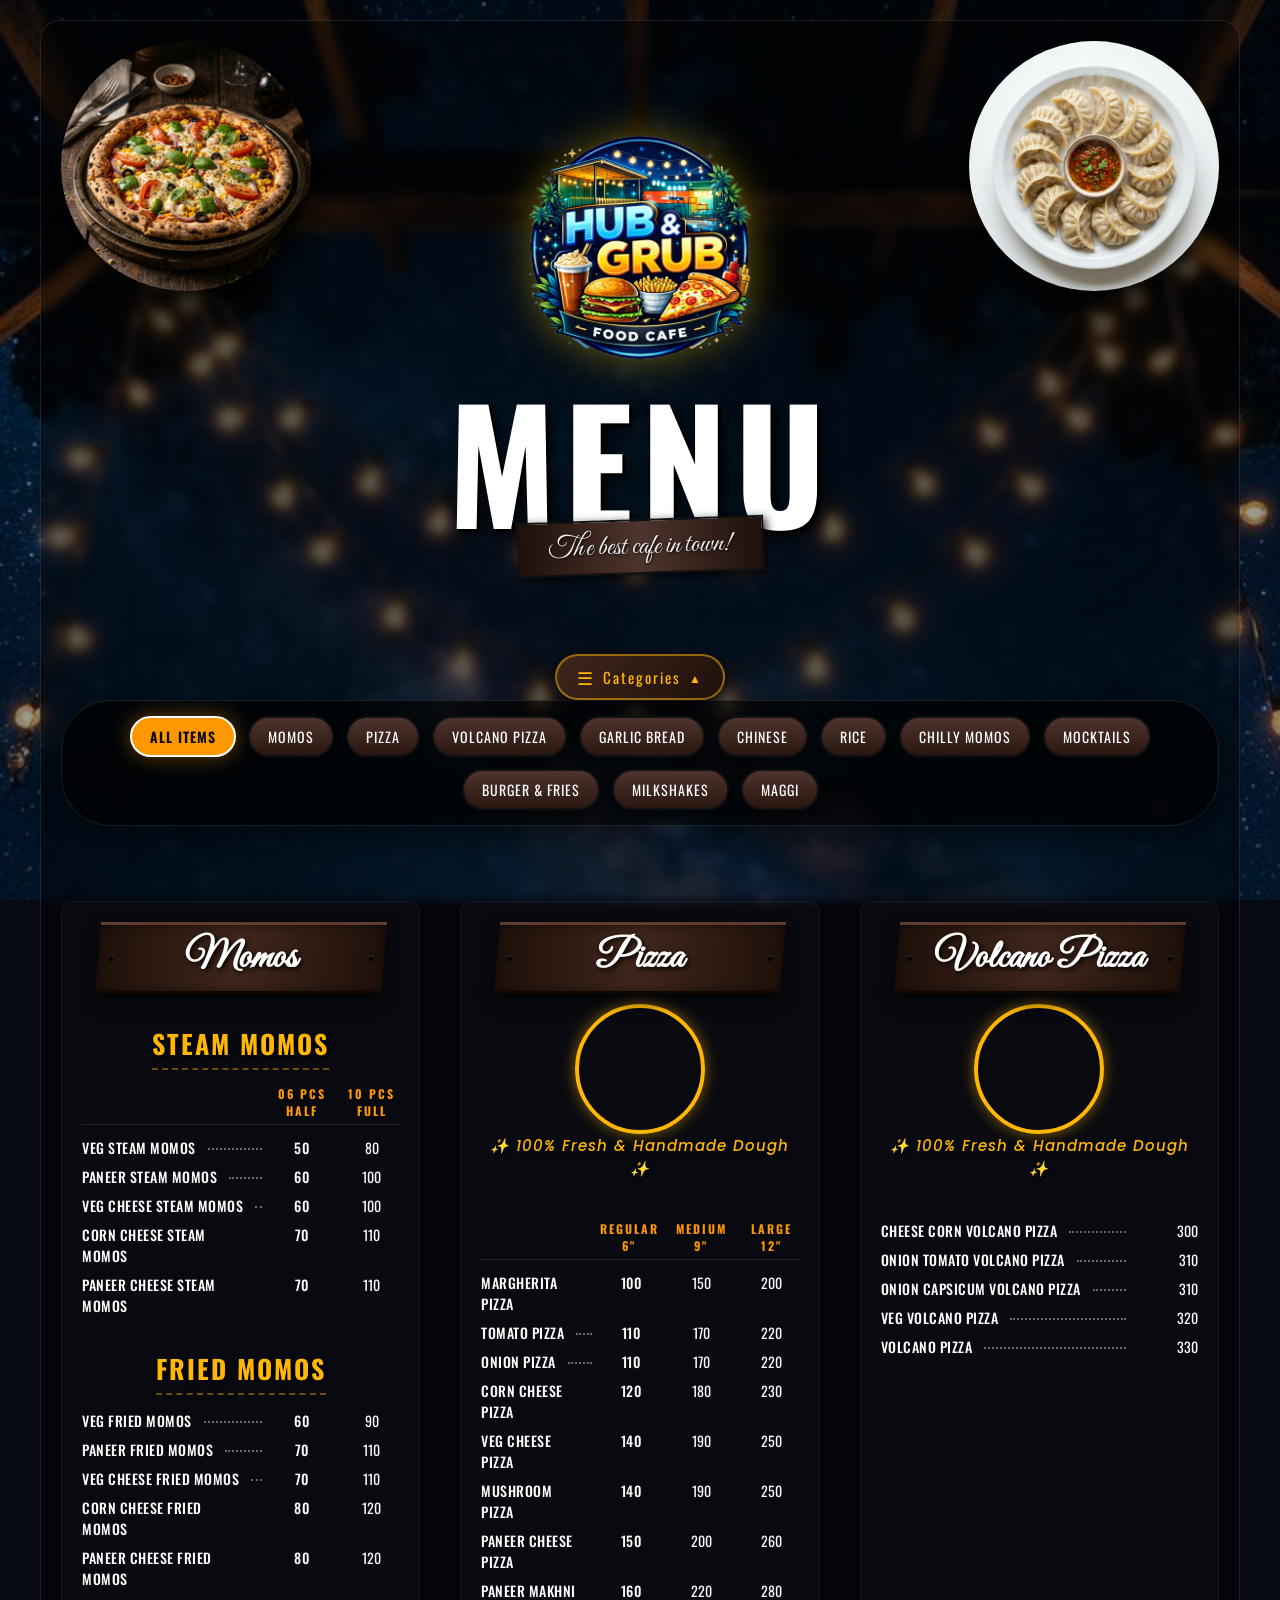
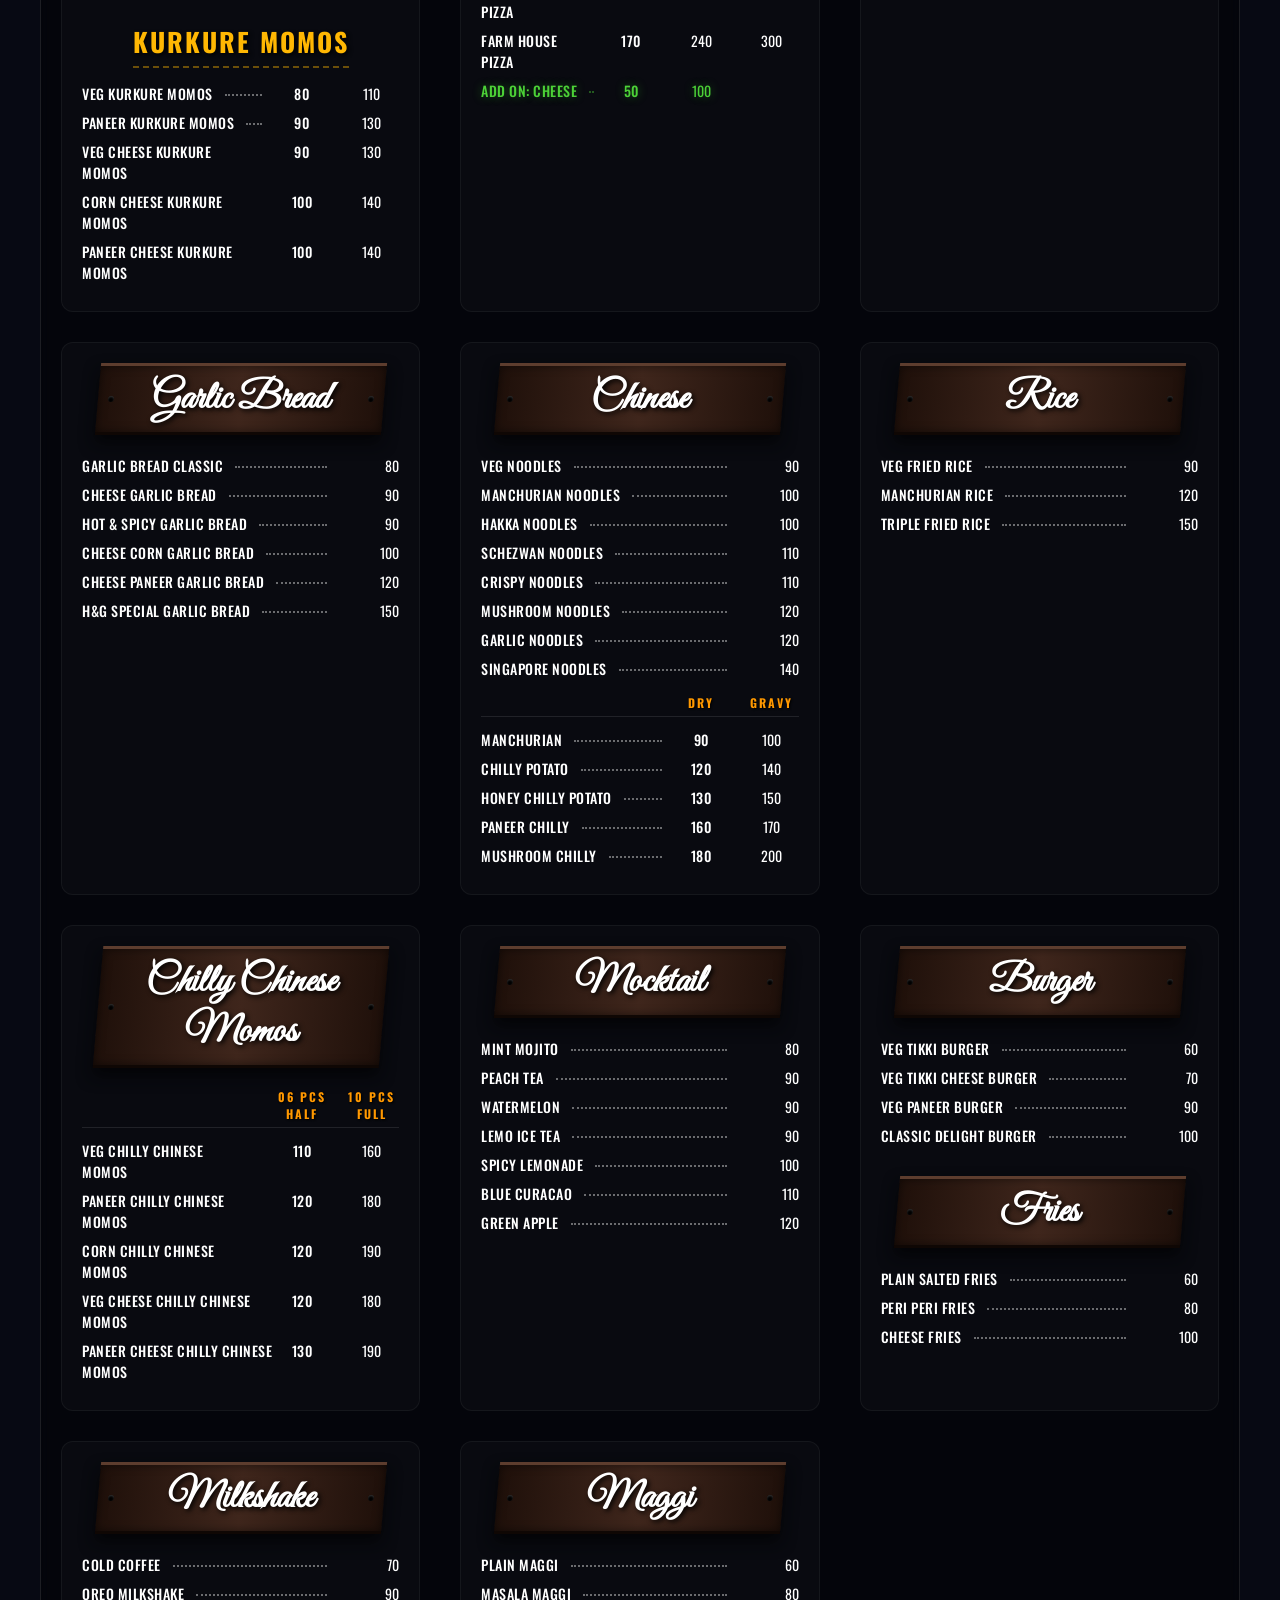
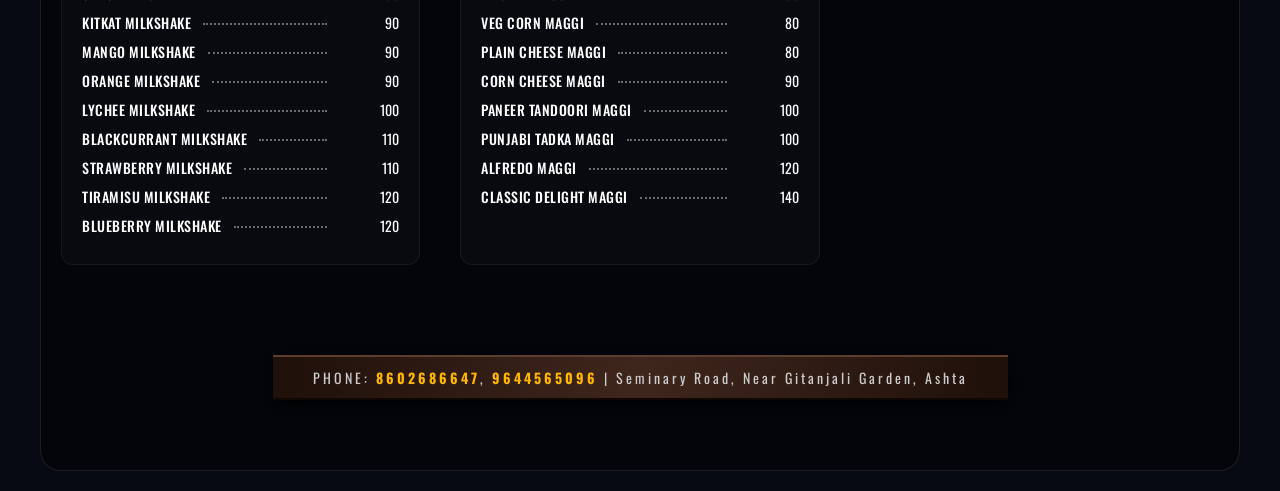
==== index.html @ adc51cad "refactor: simplify menu layout by removing portion legends and updating item descriptions and price " ====
<!DOCTYPE html>
<html lang="en">
<head>
  <meta charset="UTF-8">
  <meta name="viewport" content="width=device-width, initial-scale=1">
  <title>Hub & Grub Menu</title>
  
  <link href="https://fonts.googleapis.com/css2?family=Oswald:wght@500;700&family=Great+Vibes&family=Poppins:wght@300;400;500;600&display=swap" rel="stylesheet">
  <link rel="stylesheet" href="style.css">
</head>
<body>

  <!-- Background overlay to darken the starry background if needed -->
  <div class="lights-overlay"></div>

  <div class="menu-container">
    <!-- Floating plates matching the reference design -->
    <img src="assets/farmhouse_pizza.png" class="floating-plate plate-left" alt="Farm House Pizza">
    <img src="assets/momos.png" class="floating-plate plate-right" alt="Momos Plate">
    
    <header class="menu-header">
      <div class="header-center">
        <img src="assets/logo_transparent.png" alt="Hub & Grub Logo" class="main-logo">
        <div class="cafe-name-wood" style="display: none;">HUB & GRUB</div>
        <h1 style="margin-top: 10px;">MENU</h1>
        <div class="tagline-wood">The best cafe in town!</div>
      </div>
    </header>

    <!-- Category Navigation Bar -->
    <div class="nav-wrapper" id="navWrapper">
      <button class="nav-toggle-pill" id="navToggle" aria-label="Toggle Menu Navigation">
        <span class="pill-icon">☰</span>
        <span class="pill-text">Categories</span>
        <span class="pill-arrow" id="pillArrow">▲</span>
      </button>
      <nav class="category-nav" id="categoryNav">
        <button class="nav-btn active" data-category="all">All Items</button>
        <button class="nav-btn" data-category="momos">Momos</button>
        <button class="nav-btn" data-category="pizza">Pizza</button>
        <button class="nav-btn" data-category="volcano">Volcano Pizza</button>
        <button class="nav-btn" data-category="garlic">Garlic Bread</button>
        <button class="nav-btn" data-category="chinese">Chinese</button>
        <button class="nav-btn" data-category="rice">Rice</button>
        <button class="nav-btn" data-category="chilly-momos">Chilly Momos</button>
        <button class="nav-btn" data-category="mocktail">Mocktails</button>
        <button class="nav-btn" data-category="burger">Burger &amp; Fries</button>
        <button class="nav-btn" data-category="milkshake">Milkshakes</button>
        <button class="nav-btn" data-category="maggi">Maggi</button>
      </nav>
    </div>

    <!-- MENU GRID -->
    <div class="categories-grid">
      <!-- Momos Category -->
      <section class="menu-column" data-category="momos">
        <h2 class="wood-title"><span class="cursive">Momos</span></h2>
        



        <h3 class="momo-sub-title">Steam Momos</h3>
        <div class="menu-items">
          <div class="item-header price-legend"><span></span><div class="price-cols"><span>06 PCS<br>Half</span><span>10 PCS<br>Full</span></div></div>
          <div class="item"><div class="item-header"><span>Veg Steam Momos</span><div class="price price-cols"><span>50</span><span>80</span></div></div></div>
          <div class="item"><div class="item-header"><span>Paneer Steam Momos</span><div class="price price-cols"><span>60</span><span>100</span></div></div></div>
          <div class="item"><div class="item-header"><span>Veg Cheese Steam Momos</span><div class="price price-cols"><span>60</span><span>100</span></div></div></div>
          <div class="item"><div class="item-header"><span>Corn Cheese Steam Momos</span><div class="price price-cols"><span>70</span><span>110</span></div></div></div>
          <div class="item"><div class="item-header"><span>Paneer Cheese Steam Momos</span><div class="price price-cols"><span>70</span><span>110</span></div></div></div>
        </div>

        <h3 class="momo-sub-title" style="margin-top: 25px;">Fried Momos</h3>
        <div class="menu-items">
          <div class="item"><div class="item-header"><span>Veg Fried Momos</span><div class="price price-cols"><span>60</span><span>90</span></div></div></div>
          <div class="item"><div class="item-header"><span>Paneer Fried Momos</span><div class="price price-cols"><span>70</span><span>110</span></div></div></div>
          <div class="item"><div class="item-header"><span>Veg Cheese Fried Momos</span><div class="price price-cols"><span>70</span><span>110</span></div></div></div>
          <div class="item"><div class="item-header"><span>Corn Cheese Fried Momos</span><div class="price price-cols"><span>80</span><span>120</span></div></div></div>
          <div class="item"><div class="item-header"><span>Paneer Cheese Fried Momos</span><div class="price price-cols"><span>80</span><span>120</span></div></div></div>
        </div>

        <h3 class="momo-sub-title" style="margin-top: 25px;">Kurkure Momos</h3>
        <div class="menu-items">
          <div class="item"><div class="item-header"><span>Veg Kurkure Momos</span><div class="price price-cols"><span>80</span><span>110</span></div></div></div>
          <div class="item"><div class="item-header"><span>Paneer Kurkure Momos</span><div class="price price-cols"><span>90</span><span>130</span></div></div></div>
          <div class="item"><div class="item-header"><span>Veg Cheese Kurkure Momos</span><div class="price price-cols"><span>90</span><span>130</span></div></div></div>
          <div class="item"><div class="item-header"><span>Corn Cheese Kurkure Momos</span><div class="price price-cols"><span>100</span><span>140</span></div></div></div>
          <div class="item"><div class="item-header"><span>Paneer Cheese Kurkure Momos</span><div class="price price-cols"><span>100</span><span>140</span></div></div></div>
        </div>
      </section>

      <!-- Pizza Category -->
      <section class="menu-column" data-category="pizza">
        <h2 class="wood-title"><span class="cursive">Pizza</span></h2>
        <div class="specialty-section">
          <video src="assets/Fresh_Dough_Animation_Video_Ready.mp4" class="dough-video" autoplay loop muted playsinline></video>
          <div class="specialty-badge">✨ 100% Fresh & Handmade Dough ✨</div>
        </div>
        <div class="menu-items">
          <div class="item-header price-legend"><span></span><div class="price-cols"><span>Regular<br>6"</span><span>Medium<br>9"</span><span>Large<br>12"</span></div></div>
          <div class="item"><div class="item-header"><span>Margherita Pizza</span><div class="price price-cols"><span>100</span><span>150</span><span>200</span></div></div></div>
          <div class="item"><div class="item-header"><span>Tomato Pizza</span><div class="price price-cols"><span>110</span><span>170</span><span>220</span></div></div></div>
          <div class="item"><div class="item-header"><span>Onion Pizza</span><div class="price price-cols"><span>110</span><span>170</span><span>220</span></div></div></div>
          <div class="item"><div class="item-header"><span>Corn Cheese Pizza</span><div class="price price-cols"><span>120</span><span>180</span><span>230</span></div></div></div>
          <div class="item"><div class="item-header"><span>Veg Cheese Pizza</span><div class="price price-cols"><span>140</span><span>190</span><span>250</span></div></div></div>
          <div class="item"><div class="item-header"><span>Mushroom Pizza</span><div class="price price-cols"><span>140</span><span>190</span><span>250</span></div></div></div>
          <div class="item"><div class="item-header"><span>Paneer Cheese Pizza</span><div class="price price-cols"><span>150</span><span>200</span><span>260</span></div></div></div>
          <div class="item"><div class="item-header"><span>Paneer Makhni Pizza</span><div class="price price-cols"><span>160</span><span>220</span><span>280</span></div></div></div>
          <div class="item"><div class="item-header"><span>Farm House Pizza</span><div class="price price-cols"><span>170</span><span>240</span><span>300</span></div></div></div>
          <div class="item green-highlight"><div class="item-header"><span>ADD ON: CHEESE</span><div class="price price-cols"><span>50</span><span>100</span><span></span></div></div></div>
        </div>
      </section>

      <!-- Volcano Pizza -->
      <section class="menu-column" data-category="volcano">
        <h2 class="wood-title"><span class="cursive">Volcano Pizza</span></h2>
        <div class="specialty-section">
          <video src="assets/Fresh_Dough_Animation_Video_Ready.mp4" class="dough-video" autoplay loop muted playsinline></video>
          <div class="specialty-badge">✨ 100% Fresh & Handmade Dough ✨</div>
        </div>
        <div class="menu-items">
          <div class="item"><div class="item-header"><span>Cheese Corn Volcano Pizza</span><span class="price">300</span></div></div>
          <div class="item"><div class="item-header"><span>Onion Tomato Volcano Pizza</span><span class="price">310</span></div></div>
          <div class="item"><div class="item-header"><span>Onion Capsicum Volcano Pizza</span><span class="price">310</span></div></div>
          <div class="item"><div class="item-header"><span>Veg Volcano Pizza</span><span class="price">320</span></div></div>
          <div class="item"><div class="item-header"><span>Volcano Pizza</span><span class="price">330</span></div></div>
        </div>
      </section>

      <!-- Garlic Bread -->
      <section class="menu-column" data-category="garlic">
        <h2 class="wood-title"><span class="cursive">Garlic Bread</span></h2>
        <div class="menu-items">
          <div class="item"><div class="item-header"><span>Garlic Bread classic</span><span class="price">80</span></div></div>
          <div class="item"><div class="item-header"><span>Cheese Garlic Bread</span><span class="price">90</span></div></div>
          <div class="item"><div class="item-header"><span>Hot & Spicy Garlic Bread</span><span class="price">90</span></div></div>
          <div class="item"><div class="item-header"><span>Cheese Corn Garlic Bread</span><span class="price">100</span></div></div>
          <div class="item"><div class="item-header"><span>Cheese Paneer Garlic Bread</span><span class="price">120</span></div></div>
          <div class="item"><div class="item-header"><span>H&G Special Garlic Bread</span><span class="price">150</span></div></div>
        </div>
      </section>

      <!-- Chinese Category -->
      <section class="menu-column" data-category="chinese">
        <h2 class="wood-title"><span class="cursive">Chinese</span></h2>
        <div class="menu-items">
          <div class="item"><div class="item-header"><span>Veg Noodles</span><span class="price">90</span></div></div>
          <div class="item"><div class="item-header"><span>Manchurian Noodles</span><span class="price">100</span></div></div>
          <div class="item"><div class="item-header"><span>Hakka Noodles</span><span class="price">100</span></div></div>
          <div class="item"><div class="item-header"><span>Schezwan Noodles</span><span class="price">110</span></div></div>
          <div class="item"><div class="item-header"><span>Crispy Noodles</span><span class="price">110</span></div></div>
          <div class="item"><div class="item-header"><span>Mushroom Noodles</span><span class="price">120</span></div></div>
          <div class="item"><div class="item-header"><span>Garlic Noodles</span><span class="price">120</span></div></div>
          <div class="item"><div class="item-header"><span>Singapore Noodles</span><span class="price">140</span></div></div>
          
          <div class="item-header price-legend" style="margin-top: 15px;"><span></span><div class="price-cols"><span>Dry</span><span>Gravy</span></div></div>
          <div class="item"><div class="item-header"><span>Manchurian</span><div class="price price-cols"><span>90</span><span>100</span></div></div></div>
          <div class="item"><div class="item-header"><span>Chilly Potato</span><div class="price price-cols"><span>120</span><span>140</span></div></div></div>
          <div class="item"><div class="item-header"><span>Honey Chilly Potato</span><div class="price price-cols"><span>130</span><span>150</span></div></div></div>
          <div class="item"><div class="item-header"><span>Paneer Chilly</span><div class="price price-cols"><span>160</span><span>170</span></div></div></div>
          <div class="item"><div class="item-header"><span>Mushroom Chilly</span><div class="price price-cols"><span>180</span><span>200</span></div></div></div>
        </div>
      </section>

      <!-- Rice Category -->
      <section class="menu-column" data-category="rice">
        <h2 class="wood-title"><span class="cursive">Rice</span></h2>
        <div class="menu-items">
          <div class="item"><div class="item-header"><span>Veg Fried Rice</span><span class="price">90</span></div></div>
          <div class="item"><div class="item-header"><span>Manchurian Rice</span><div class="price">120</div></div></div>
          <div class="item"><div class="item-header"><span>Triple Fried Rice</span><div class="price">150</div></div></div>
        </div>
      </section>

      <!-- Chilly Momos Section -->
      <section class="menu-column" data-category="chilly-momos">
        <h2 class="wood-title"><span class="cursive">Chilly Chinese Momos</span></h2>
        



        <div class="menu-items">
          <div class="item-header price-legend"><span></span><div class="price-cols"><span>06 PCS<br>Half</span><span>10 PCS<br>Full</span></div></div>
          <div class="item"><div class="item-header"><span>Veg Chilly Chinese Momos</span><div class="price price-cols"><span>110</span><span>160</span></div></div></div>
          <div class="item"><div class="item-header"><span>Paneer Chilly Chinese Momos</span><div class="price price-cols"><span>120</span><span>180</span></div></div></div>
          <div class="item"><div class="item-header"><span>Corn Chilly Chinese Momos</span><div class="price price-cols"><span>120</span><span>190</span></div></div></div>
          <div class="item"><div class="item-header"><span>Veg Cheese Chilly Chinese Momos</span><div class="price price-cols"><span>120</span><span>180</span></div></div></div>
          <div class="item"><div class="item-header"><span>Paneer Cheese Chilly Chinese Momos</span><div class="price price-cols"><span>130</span><span>190</span></div></div></div>
        </div>
      </section>

      <!-- Mocktail Category -->
      <section class="menu-column" data-category="mocktail">
        <h2 class="wood-title"><span class="cursive">Mocktail</span></h2>
        <div class="menu-items">
          <div class="item"><div class="item-header"><span>Mint Mojito</span><span class="price">80</span></div></div>
          <div class="item"><div class="item-header"><span>Peach Tea</span><span class="price">90</span></div></div>
          <div class="item"><div class="item-header"><span>Watermelon</span><span class="price">90</span></div></div>
          <div class="item"><div class="item-header"><span>Lemo Ice Tea</span><span class="price">90</span></div></div>
          <div class="item"><div class="item-header"><span>Spicy Lemonade</span><span class="price">100</span></div></div>
          <div class="item"><div class="item-header"><span>Blue Curacao</span><span class="price">110</span></div></div>
          <div class="item"><div class="item-header"><span>Green Apple</span><span class="price">120</span></div></div>
        </div>
      </section>

      <!-- Burger & Fries Category -->
      <section class="menu-column" data-category="burger">
        <h2 class="wood-title"><span class="cursive">Burger</span></h2>
        <div class="menu-items">
          <div class="item"><div class="item-header"><span>Veg Tikki Burger</span><span class="price">60</span></div></div>
          <div class="item"><div class="item-header"><span>Veg Tikki Cheese Burger</span><span class="price">70</span></div></div>
          <div class="item"><div class="item-header"><span>Veg Paneer Burger</span><span class="price">90</span></div></div>
          <div class="item"><div class="item-header"><span>Classic Delight Burger</span><span class="price">100</span></div></div>
        </div>

        <h2 class="wood-title" style="margin-top: 30px;"><span class="cursive">Fries</span></h2>
        <div class="menu-items">
          <div class="item"><div class="item-header"><span>Plain Salted Fries</span><span class="price">60</span></div></div>
          <div class="item"><div class="item-header"><span>Peri Peri Fries</span><span class="price">80</span></div></div>
          <div class="item"><div class="item-header"><span>Cheese Fries</span><span class="price">100</span></div></div>
        </div>
      </section>

      <!-- Milkshake Category -->
      <section class="menu-column" data-category="milkshake">
        <h2 class="wood-title"><span class="cursive">Milkshake</span></h2>
        <div class="menu-items">
          <div class="item"><div class="item-header"><span>Cold Coffee</span><span class="price">70</span></div></div>
          <div class="item"><div class="item-header"><span>Oreo Milkshake</span><span class="price">90</span></div></div>
          <div class="item"><div class="item-header"><span>Kitkat Milkshake</span><span class="price">90</span></div></div>
          <div class="item"><div class="item-header"><span>Mango Milkshake</span><span class="price">90</span></div></div>
          <div class="item"><div class="item-header"><span>Orange Milkshake</span><span class="price">90</span></div></div>
          <div class="item"><div class="item-header"><span>Lychee Milkshake</span><span class="price">100</span></div></div>
          <div class="item"><div class="item-header"><span>BlackCurrant Milkshake</span><span class="price">110</span></div></div>
          <div class="item"><div class="item-header"><span>Strawberry Milkshake</span><span class="price">110</span></div></div>
          <div class="item"><div class="item-header"><span>Tiramisu Milkshake</span><span class="price">120</span></div></div>
          <div class="item"><div class="item-header"><span>BlueBerry Milkshake</span><span class="price">120</span></div></div>
        </div>
      </section>

      <!-- Maggi Category -->
      <section class="menu-column" data-category="maggi">
        <h2 class="wood-title"><span class="cursive">Maggi</span></h2>
        <div class="menu-items">
          <div class="item"><div class="item-header"><span>Plain Maggi</span><span class="price">60</span></div></div>
          <div class="item"><div class="item-header"><span>Masala Maggi</span><span class="price">80</span></div></div>
          <div class="item"><div class="item-header"><span>Veg Corn Maggi</span><span class="price">80</span></div></div>
          <div class="item"><div class="item-header"><span>Plain Cheese Maggi</span><span class="price">80</span></div></div>
          <div class="item"><div class="item-header"><span>Corn Cheese Maggi</span><span class="price">90</span></div></div>
          <div class="item"><div class="item-header"><span>Paneer Tandoori Maggi</span><span class="price">100</span></div></div>
          <div class="item"><div class="item-header"><span>Punjabi Tadka Maggi</span><span class="price">100</span></div></div>
          <div class="item"><div class="item-header"><span>Alfredo Maggi</span><span class="price">120</span></div></div>
          <div class="item"><div class="item-header"><span>Classic Delight Maggi</span><span class="price">140</span></div></div>
        </div>
      </section>
    </div>

    <footer>
      <div class="footer-wood">
        PHONE: <a href="tel:8602686647" class="phone-link">8602686647</a>, <a href="tel:9644565096" class="phone-link">9644565096</a> | Seminary Road, Near Gitanjali Garden, Ashta
      </div>
    </footer>

  </div>

  <script src="script.js"></script>
</body>
</html>
---- style.css ----
:root {
  --text-main: #e0e0e0;
  --text-sub: #b0b0b0;
  --text-highlight: #ffffff;
  --wood-light: #4e342e;
  --wood-dark: #2a1610;
  --bg-dark: #070913;
}

* {
  box-sizing: border-box;
}

body {
  margin: 0;
  padding: 0;
  background-color: var(--bg-dark);
  background-image: url('assets/bg.png');
  background-attachment: fixed;
  background-size: cover;
  background-position: center top;
  font-family: 'Poppins', sans-serif;
  color: var(--text-main);
  overflow-x: hidden;
  -webkit-print-color-adjust: exact;
  print-color-adjust: exact;
}

@page {
  size: A3 landscape;
  margin: 0;
}

@media print {
  body {
    background-image: url('assets/bg.png') !important;
    background-size: cover !important;
    background-position: center top !important;
    background-repeat: no-repeat !important;
  }
}


/* Lights overlay to darken the background if it's too bright */
.lights-overlay {
  position: fixed;
  top: 0; left: 0; width: 100%; height: 100%;
  background: rgba(4, 9, 20, 0.4);
  z-index: -1;
  pointer-events: none;
}

.menu-container {
  width: 95%;
  max-width: 1200px;
  min-height: 100vh;
  height: auto;
  margin: 20px auto;
  padding: 40px 20px;
  position: relative;
  display: flex;
  flex-direction: column;
  background: rgba(0, 0, 0, 0.4);
  backdrop-filter: blur(5px);
  border-radius: 20px;
  border: 1px solid rgba(255, 255, 255, 0.1);
}


/* Floating Plates */
.floating-plate {
  position: absolute;
  top: 20px;
  width: 250px;
  height: 250px;
  object-fit: cover;
  border-radius: 50%;
  box-shadow: 0 20px 40px rgba(0,0,0,0.8), inset 0 0 10px rgba(0,0,0,0.5);
  z-index: 10;
  background: #000; 
}
.plate-left {
  left: 20px;
}
.plate-right {
  right: 20px;
}


/* Header styling */
.menu-header {
  display: flex;
  justify-content: center;
  align-items: center;
  gap: 60px;
  margin-top: 60px;
  margin-bottom: 80px;
  text-align: center;
}

.header-circle {
  width: 140px;
  height: 140px;
  border-radius: 50%;
  background: repeating-linear-gradient(
    45deg,
    #1f100a,
    #1f100a 8px,
    #362016 8px,
    #362016 16px
  );
  display: flex;
  flex-direction: column;
  justify-content: center;
  align-items: center;
  box-shadow: inset 0 0 20px #000, 0 8px 20px rgba(0,0,0,0.6);
  border: 4px solid #4a2e21;
  position: relative;
}

.header-circle span {
  font-family: 'Oswald', sans-serif;
  font-weight: 500;
  font-size: 18px;
  line-height: 1.2;
  letter-spacing: 2px;
  color: #fff;
  text-shadow: 1px 1px 3px #000;
}

.header-circle small {
  font-size: 11px;
  color: #ccc;
  margin-top: 6px;
  letter-spacing: 1px;
}

/* Little leaf decorations around circles */
.header-circle .leaf-left, .header-circle .leaf-right {
  position: absolute;
  width: 30px; height: 30px;
  background-image: radial-gradient(circle at 0 100%, transparent 60%, rgba(0,0,0,0.5) 61%, #1f1412 100%);
  border-radius: 50% 0 50% 0;
  top: 50%;
}
.header-circle .leaf-left { left: -40px; transform: translateY(-50%) rotate(45deg); }
.header-circle .leaf-right { right: -40px; transform: translateY(-50%) scaleX(-1) rotate(45deg); }

.header-center {
  display: flex;
  flex-direction: column;
  align-items: center;
  position: relative;
  z-index: 2;
}

.cafe-name-wood {
  font-family: 'Poppins', sans-serif;
  font-size: 18px;
  letter-spacing: 4px;
  font-weight: 600;
  background: linear-gradient(to right, #1f100a, #4e342e, #1f100a);
  padding: 8px 30px;
  border: 2px solid #111;
  box-shadow: 3px 3px 10px rgba(0,0,0,0.8);
  margin-bottom: 5px;
  color: #eee;
  text-shadow: 1px 1px 2px #000;
  transform: rotate(-1deg);
}

.main-logo {
  display: block;
  margin: 0 auto 10px;
  width: min(80vw, 300px);
  max-height: 250px;
  object-fit: contain;
  filter: drop-shadow(0 0 20px rgba(255, 204, 0, 0.4));
}

.header-center h1 {
  font-family: 'Oswald', sans-serif;
  font-weight: 700;
  font-size: min(12vw, 160px);
  margin: 0;
  line-height: 0.9;
  letter-spacing: 8px;
  color: #fff;
  text-shadow: 3px 3px 0px #000, 6px 6px 15px rgba(0,0,0,0.8);
}


.tagline-wood {
  font-family: 'Great Vibes', cursive;
  font-size: 28px;
  color: #eee;
  background: linear-gradient(to right, #1f100a, #4e342e, #1f100a);
  padding: 8px 30px;
  transform: rotate(-2deg);
  box-shadow: 3px 3px 10px rgba(0,0,0,0.8);
  border: 2px solid #111;
  text-shadow: 1px 1px 3px #000;
  margin-top: -10px;
}

/* ============================
   Collapsible Sticky Nav
   ============================ */
.nav-wrapper {
  position: sticky;
  top: 10px;
  z-index: 100;
  margin-bottom: 25px;
  display: flex;
  flex-direction: column;
  align-items: center;
  gap: 0;
  transition: all 0.3s ease;
}

.nav-wrapper.nav-hidden {
  top: -200px;
  opacity: 0;
  pointer-events: none;
}

.nav-toggle-pill {
  display: flex;
  align-items: center;
  gap: 8px;
  background: linear-gradient(135deg, #3f261c, #1f100a);
  color: #ffb703;
  border: 2px solid rgba(255, 183, 3, 0.5);
  border-radius: 30px;
  padding: 8px 20px;
  font-family: 'Oswald', sans-serif;
  font-size: 15px;
  letter-spacing: 2px;
  cursor: pointer;
  box-shadow: 0 4px 15px rgba(0,0,0,0.6);
  transition: all 0.3s ease;
  z-index: 101;
  width: auto;
}

.nav-toggle-pill:hover {
  background: linear-gradient(135deg, #5a3826, #2f1a0f);
  box-shadow: 0 4px 20px rgba(255, 183, 3, 0.3);
}

.pill-icon { font-size: 18px; }
.pill-arrow { font-size: 12px; transition: transform 0.3s ease; }
.nav-collapsed .pill-arrow { transform: rotate(180deg); }

.category-nav {
  display: flex;
  flex-wrap: wrap;
  justify-content: center;
  gap: 8px;
  padding: 15px 10px;
  background: rgba(10, 6, 3, 0.85);
  backdrop-filter: blur(12px);
  border: 1px solid rgba(255, 183, 3, 0.2);
  border-radius: 0 0 18px 18px;
  width: 100%;
  max-height: 300px;
  overflow: hidden;
  transition: max-height 0.4s ease, padding 0.3s ease, opacity 0.3s ease;
  opacity: 1;
}

.category-nav.collapsed {
  max-height: 0;
  padding-top: 0;
  padding-bottom: 0;
  opacity: 0;
  pointer-events: none;
}

.nav-btn {
  background: rgba(255,255,255,0.05);
  color: #ccc;
  border: 1px solid rgba(255,255,255,0.1);
  border-radius: 20px;
  padding: 6px 16px;
  font-family: 'Poppins', sans-serif;
  font-size: 13px;
  cursor: pointer;
  transition: all 0.25s ease;
  white-space: nowrap;
}

.nav-btn:hover {
  background: rgba(255, 183, 3, 0.15);
  color: #ffb703;
  border-color: rgba(255, 183, 3, 0.4);
}

.nav-btn.active {
  background: linear-gradient(135deg, #5a3826, #3f261c);
  color: #ffb703;
  border-color: #ffb703;
  box-shadow: 0 0 10px rgba(255, 183, 3, 0.3);
  font-weight: 600;
}

/* Grids */
.categories-grid {
  display: grid;
  grid-template-columns: repeat(auto-fit, minmax(300px, 1fr));
  gap: 20px;
  margin-bottom: 30px;
  flex: 1;
}
@media (min-width: 1200px) {
  .categories-grid {
    grid-template-columns: repeat(3, 1fr);
    gap: 30px 40px;
  }
}


.menu-column {
  text-align: center;
  background: rgba(255, 255, 255, 0.02);
  padding: 20px;
  border-radius: 12px;
  border: 1px solid rgba(255, 255, 255, 0.05);
  transition: background 0.3s ease;
}

.menu-column:hover {
  background: rgba(255, 255, 255, 0.04);
}

/* Specialty Section & GIF */
.specialty-section {
  display: flex;
  flex-direction: column;
  align-items: center;
  margin-top: -10px;
  margin-bottom: 20px;
}

.dough-video {
  width: 130px;
  height: 130px;
  object-fit: cover;
  border-radius: 50%;
  margin-bottom: 15px;
  border: 4px solid #ffb703;
  box-shadow: 0 0 15px rgba(255, 183, 3, 0.5);
  animation: video-glow 3s infinite ease-in-out alternate;
}

@keyframes video-glow {
  0% { transform: translateY(0); box-shadow: 0 0 15px rgba(255, 183, 3, 0.4); }
  100% { transform: translateY(-4px); box-shadow: 0 0 25px rgba(255, 183, 3, 1); }
}

/* Specialty Badge */
.specialty-badge {
  color: #ffb703;
  font-family: 'Poppins', sans-serif;
  font-size: 15px;
  font-style: italic;
  font-weight: 500;
  letter-spacing: 1px;
  margin-top: -15px;
  margin-bottom: 20px;
  text-shadow: 1px 1px 4px rgba(0,0,0,0.8);
  animation: pulse-badge 2s infinite alternate;
}

@keyframes pulse-badge {
  from { text-shadow: 0 0 5px rgba(255, 183, 3, 0.5); transform: scale(1); }
  to { text-shadow: 0 0 12px rgba(255, 183, 3, 1); transform: scale(1.02); }
}

/* Wood Planks for titles */
.wood-title {
  background: linear-gradient(to right, #1f100a, #3f261c, #1f100a);
  border-top: 3px solid #5d3d2e;
  border-bottom: 3px solid #0f0704;
  box-shadow: 0 8px 15px rgba(0,0,0,0.6), inset 0 0 10px rgba(0,0,0,0.5);
  padding: 8px 0;
  margin: 0 auto 20px;
  width: 90%;
  position: relative;
  transform: skewX(-5deg);
}

.wood-title::before, .wood-title::after {
  content: "";
  position: absolute;
  top: 50%;
  width: 6px;
  height: 6px;
  background: #000;
  border-radius: 50%;
  box-shadow: inset 0 1px 2px rgba(255,255,255,0.2);
  transform: translateY(-50%);
}
.wood-title::before { left: 10px; }
.wood-title::after { right: 10px; }

.wood-title .cursive {
  font-family: 'Great Vibes', cursive;
  font-size: 40px;
  color: #fff;
  text-shadow: 2px 2px 5px #000;
  display: block;
  transform: skewX(5deg);
}

/* Sub-category Titles */
.momo-sub-title {
  color: #ffb703;
  font-family: 'Oswald', sans-serif;
  font-size: 26px;
  text-transform: uppercase;
  letter-spacing: 2px;
  margin: 10px 0 15px;
  text-shadow: 2px 2px 4px rgba(0,0,0,0.9);
  border-bottom: 2px dashed rgba(255, 183, 3, 0.4);
  padding-bottom: 5px;
  display: inline-block;
}

/* Innovative Portion Legend */
.momo-portion-legend {
  display: flex;
  justify-content: center;
  gap: 30px;
  margin: 15px 0 25px;
  padding: 15px;
  background: rgba(0, 0, 0, 0.2);
  border-radius: 15px;
  border: 1px solid rgba(255, 183, 3, 0.2);
}

.portion-item {
  display: flex;
  flex-direction: column;
  align-items: center;
  gap: 8px;
}

.portion-plate {
  width: 50px;
  height: 50px;
  background: #f0f0f0;
  border-radius: 50%;
  border: 4px solid #ccc;
  display: flex;
  flex-wrap: wrap;
  align-content: center;
  justify-content: center;
  gap: 2px;
  padding: 4px;
  box-shadow: inset 0 0 10px rgba(0,0,0,0.2), 0 5px 15px rgba(0,0,0,0.5);
  position: relative;
}

.portion-plate.full {
  width: 60px;
  height: 60px;
}

.momo-dot {
  width: 8px;
  height: 8px;
  background: #e6c8a0;
  border-radius: 50%;
  border: 1px solid #c4a484;
}

.portion-label {
  color: #ffb703;
  font-family: 'Oswald', sans-serif;
  font-size: 14px;
  letter-spacing: 1px;
}

.portion-count {
  color: #fff;
  font-size: 11px;
  background: #3f261c;
  padding: 2px 6px;
  border-radius: 10px;
}

/* Green Highlight for Add-ons */
.green-highlight .item-header span:first-child,
.green-highlight .item-header .price.price-cols span {
  color: #4cd137 !important;
  text-shadow: 0 0 10px rgba(76, 209, 55, 0.4);
}

.green-highlight .item-header::after {
  border-bottom: 2px dotted rgba(76, 209, 55, 0.4);
}

/* Item Listing */
.menu-items {
  text-align: left;
}

.item {
  margin-bottom: 8px;
}

.item-header {
  display: flex;
  justify-content: space-between;
  align-items: baseline;
  position: relative;
  margin-bottom: 4px;
}

.item-header::after {
  content: "";
  flex: 1;
  border-bottom: 2px dotted rgba(255,255,255,0.4);
  margin: 0 12px;
  position: relative;
  top: -4px;
  order: 2; /* Put it between the name and price */
}

.item-header span:first-child {
  font-family: 'Oswald', sans-serif;
  font-weight: 500;
  font-size: 14px;
  letter-spacing: 0.5px;
  color: var(--text-highlight);
  text-transform: uppercase;
  order: 1;
}

/* Price Legend (Size labels like Half / Full, Dry / Gravy, 6" / 9" / 12") */
.price-legend {
  display: flex;
  justify-content: space-between;
  align-items: baseline;
  margin-bottom: 12px;
  border-bottom: 1px solid rgba(255, 255, 255, 0.1);
  padding-bottom: 5px;
}

.price-legend::after {
  content: "";
  flex: 1;
  border-bottom: none;
  margin: 0 12px;
  order: 2;
}

.price-legend > span:first-child {
  order: 1;
  font-family: 'Oswald', sans-serif;
  font-size: 12px !important;
  text-transform: uppercase;
  letter-spacing: 2px;
  color: #ff9800;
  opacity: 1 !important;
  text-shadow: 1px 1px 2px #000;
}

.price-legend .price-cols {
  order: 3;
}

.item-header .price {
  font-family: 'Oswald', sans-serif;
  font-size: 14px;
  color: var(--text-highlight);
  order: 3;
  min-width: 60px;
  text-align: right;
}

/* Tabbed/Column alignment for multiple prices */
.price-cols {
  display: flex;
  flex-direction: row;
  justify-content: flex-end;
  gap: 15px;
}

.price-cols span {
  display: inline-block;
  min-width: 55px;
  text-align: center;
  order: 0 !important; /* Override .item-header span:first-child order:1 leak */
}

.price-legend .price-cols span {
  color: #ff9800;
  font-weight: 700;
  font-family: 'Oswald', sans-serif;
  font-size: 12px;
  text-transform: uppercase;
  letter-spacing: 2px;
  text-shadow: 1px 1px 2px #000;
}

.item-desc {
  font-size: 12px;
  color: var(--text-sub);
  line-height: 1.5;
  padding-right: 50px;
  font-weight: 300;
}

/* Bottom Grid Photos */
.photo-grid {
  display: grid;
  grid-template-columns: 1fr 1fr;
  gap: 20px;
  margin-bottom: 35px;
}

.photo-item {
  background: rgba(255,255,255,0.03);
  padding: 8px;
  border-radius: 8px;
  text-align: center;
  border: 1px solid rgba(255,255,255,0.1);
  transition: transform 0.3s ease;
}

.photo-item:hover {
  transform: translateY(-5px);
  background: rgba(255,255,255,0.07);
}

.photo-item img {
  width: 100%;
  height: 120px;
  object-fit: cover;
  border-radius: 4px;
  margin-bottom: 10px;
  border: 1px solid rgba(0,0,0,0.5);
}

.photo-item p {
  font-family: 'Oswald', sans-serif;
  font-weight: 500;
  font-size: 14px;
  margin: 0;
  color: #fff;
  display: flex;
  flex-direction: column;
  letter-spacing: 0.5px;
}

.photo-item p span {
  font-size: 12px;
  color: #aaa;
  margin-top: 3px;
}


/* Category Navigation */
.category-nav {
  display: flex;
  justify-content: center;
  gap: 12px;
  margin-bottom: 50px;
  flex-wrap: wrap;
  position: sticky;
  top: 10px;
  z-index: 100;
  padding: 15px;
  background: rgba(0, 0, 0, 0.6);
  backdrop-filter: blur(10px);
  border-radius: 50px;
  border: 1px solid rgba(255, 255, 255, 0.1);
  box-shadow: 0 10px 30px rgba(0,0,0,0.5);
}

.nav-btn {
  background: linear-gradient(to bottom, #4e342e, #2a1610);
  color: #fff;
  border: 2px solid #111;
  padding: 8px 18px;
  border-radius: 25px;
  font-family: 'Oswald', sans-serif;
  font-size: 14px;
  letter-spacing: 1px;
  cursor: pointer;
  transition: all 0.3s cubic-bezier(0.4, 0, 0.2, 1);
  text-transform: uppercase;
  box-shadow: 3px 3px 10px rgba(0,0,0,0.3);
}

.nav-btn:hover {
  transform: translateY(-2px);
  box-shadow: 5px 5px 15px rgba(0,0,0,0.5);
  border-color: #ff9800;
}

.nav-btn.active {
  background: #ff9800;
  color: #000;
  border-color: #fff;
  box-shadow: 0 0 20px rgba(255, 152, 0, 0.4);
}

/* Hidden state for filtering */
.menu-column.hidden {
  display: none !important;
}

/* Animation for showing items */
@keyframes fadeInUp {
  from { opacity: 0; transform: translateY(20px) scale(0.95); }
  to { opacity: 1; transform: translateY(0) scale(1); }
}

.menu-column {
  animation: fadeInUp 0.5s ease backwards;
  transition: all 0.5s cubic-bezier(0.4, 0, 0.2, 1);
}

/* Focused view when a category is "Opened" */
.categories-grid.focused {
  grid-template-columns: 1fr !important;
  max-width: 800px;
  margin: 0 auto;
}

.categories-grid.focused .menu-column {
  background: rgba(43, 24, 18, 0.4);
  border: 1px solid #ff9800;
  box-shadow: 0 0 40px rgba(255, 152, 0, 0.1);
  padding: 40px;
}

.categories-grid.focused .wood-title {
  width: 100%;
  transform: scale(1.1) skewX(-5deg);
  margin-bottom: 50px;
}

.categories-grid.focused .item-header > span:first-child {
  font-size: 18px;
}
footer {
  text-align: center;
  margin-top: 60px;
  padding-bottom: 30px;
}

.footer-wood {
  display: inline-block;
  font-family: 'Oswald', sans-serif;
  letter-spacing: 3px;
  font-size: 14px;
  color: #ccc;
  background: linear-gradient(to right, #1f100a, #3f261c, #1f100a);
  padding: 10px 40px;
  border-top: 2px solid #5d3d2e;
  border-bottom: 2px solid #0f0704;
  box-shadow: 0 5px 15px rgba(0,0,0,0.8);
}

.phone-link {
  color: #ffb703;
  text-decoration: none;
  font-weight: bold;
  transition: color 0.3s ease, text-shadow 0.3s ease;
}

.phone-link:hover {
  color: #fff;
  text-shadow: 0 0 8px rgba(255, 183, 3, 0.8);
}


/* Responsive adjustments */
@media (max-width: 900px) {
  .menu-header {
    gap: 30px;
    flex-direction: column;
    margin-bottom: 40px;
  }
  .floating-plate {
    display: none;
  }
  .menu-container {
    padding: 20px 15px;
  }
}

@media (max-width: 600px) {
  .cafe-name-wood {
    font-size: 14px;
    padding: 5px 15px;
  }
  .tagline-wood {
    font-size: 22px;
    padding: 5px 20px;
  }
  .wood-title .cursive {
    font-size: 32px;
  }
  .footer-wood {
    font-size: 11px;
    padding: 10px 20px;
    letter-spacing: 1px;
  }
}

/* Print specific overrides to restore A3 layout */
@media print {
  .menu-container {
    width: 420mm;
    height: 297mm;
    margin: 0;
    padding: 40px 60px;
    border-radius: 0;
    border: none;
    background: none;
    backdrop-filter: none;
  }
  .categories-grid {
    grid-template-columns: repeat(3, 1fr) !important;
    gap: 20px 40px;
  }
  .floating-plate {
    display: block !important;
  }
  .header-center h1 {
    font-size: 160px !important;
  }
}
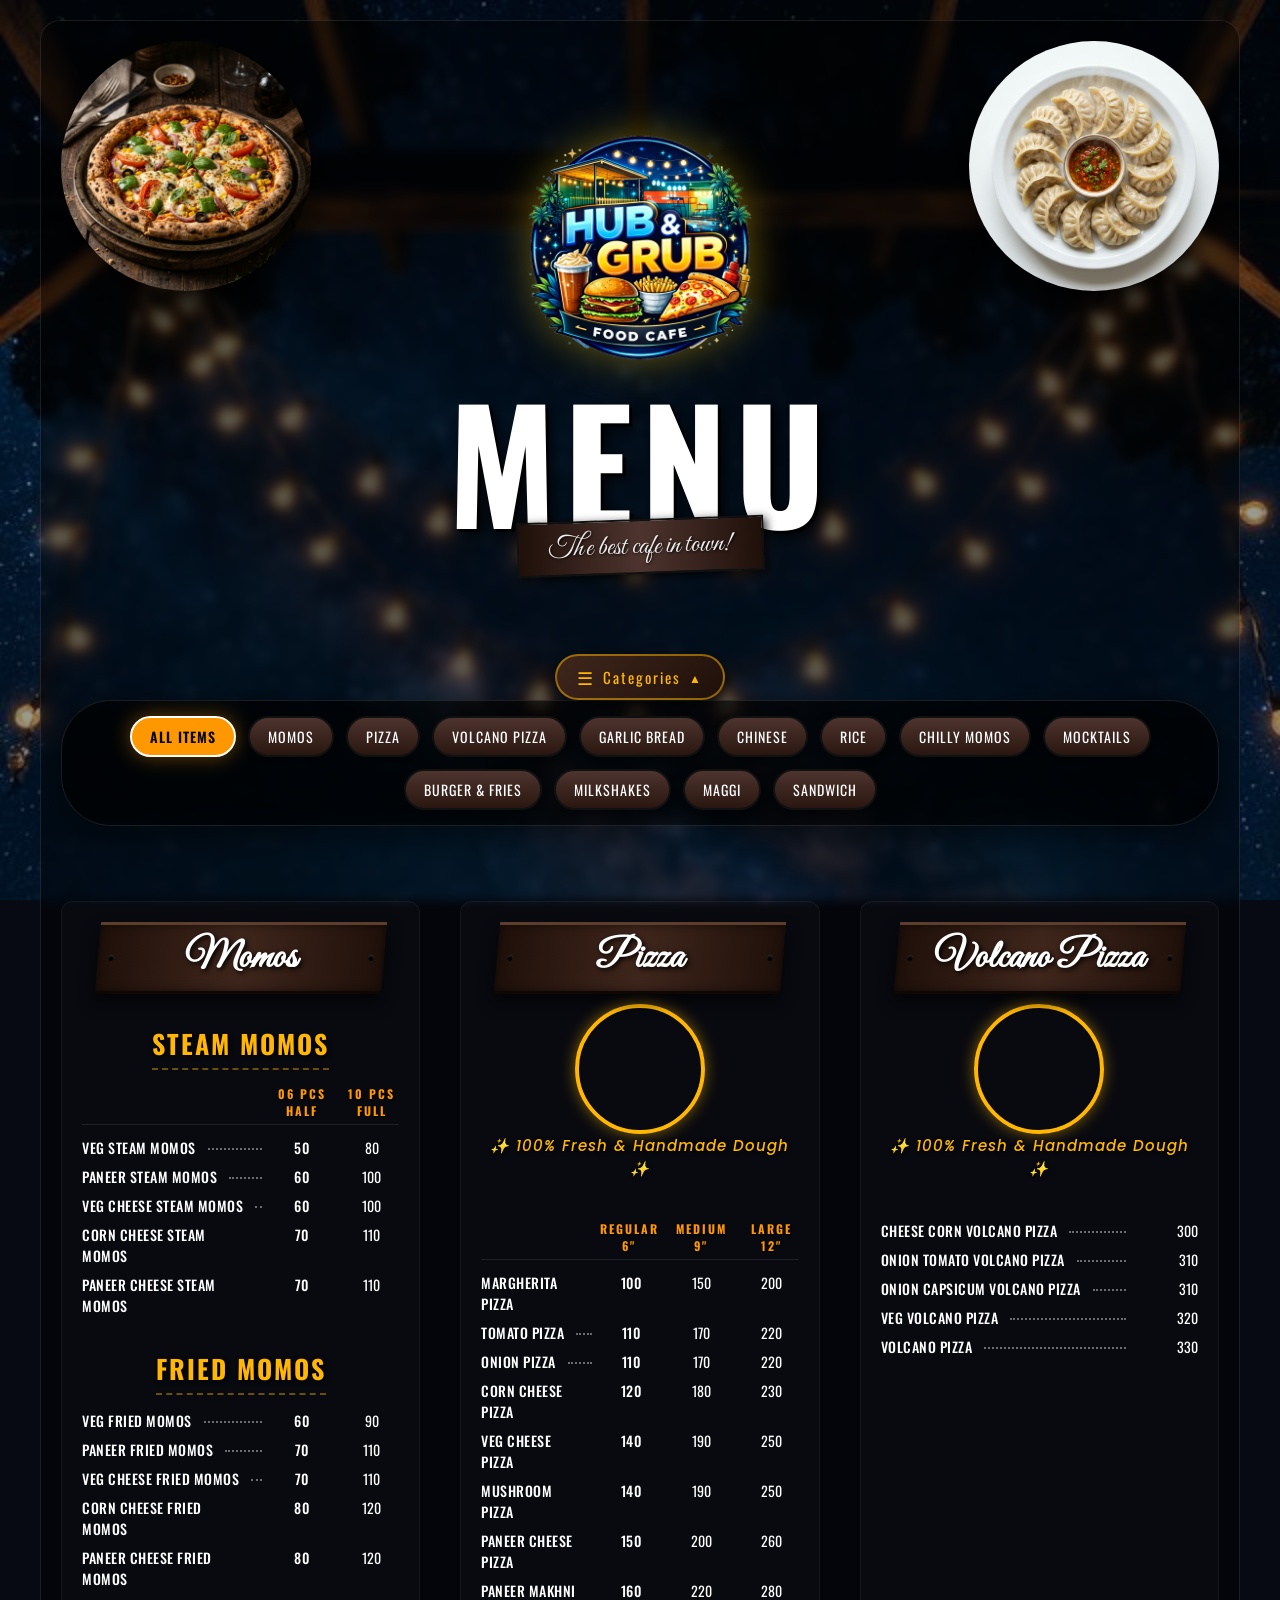
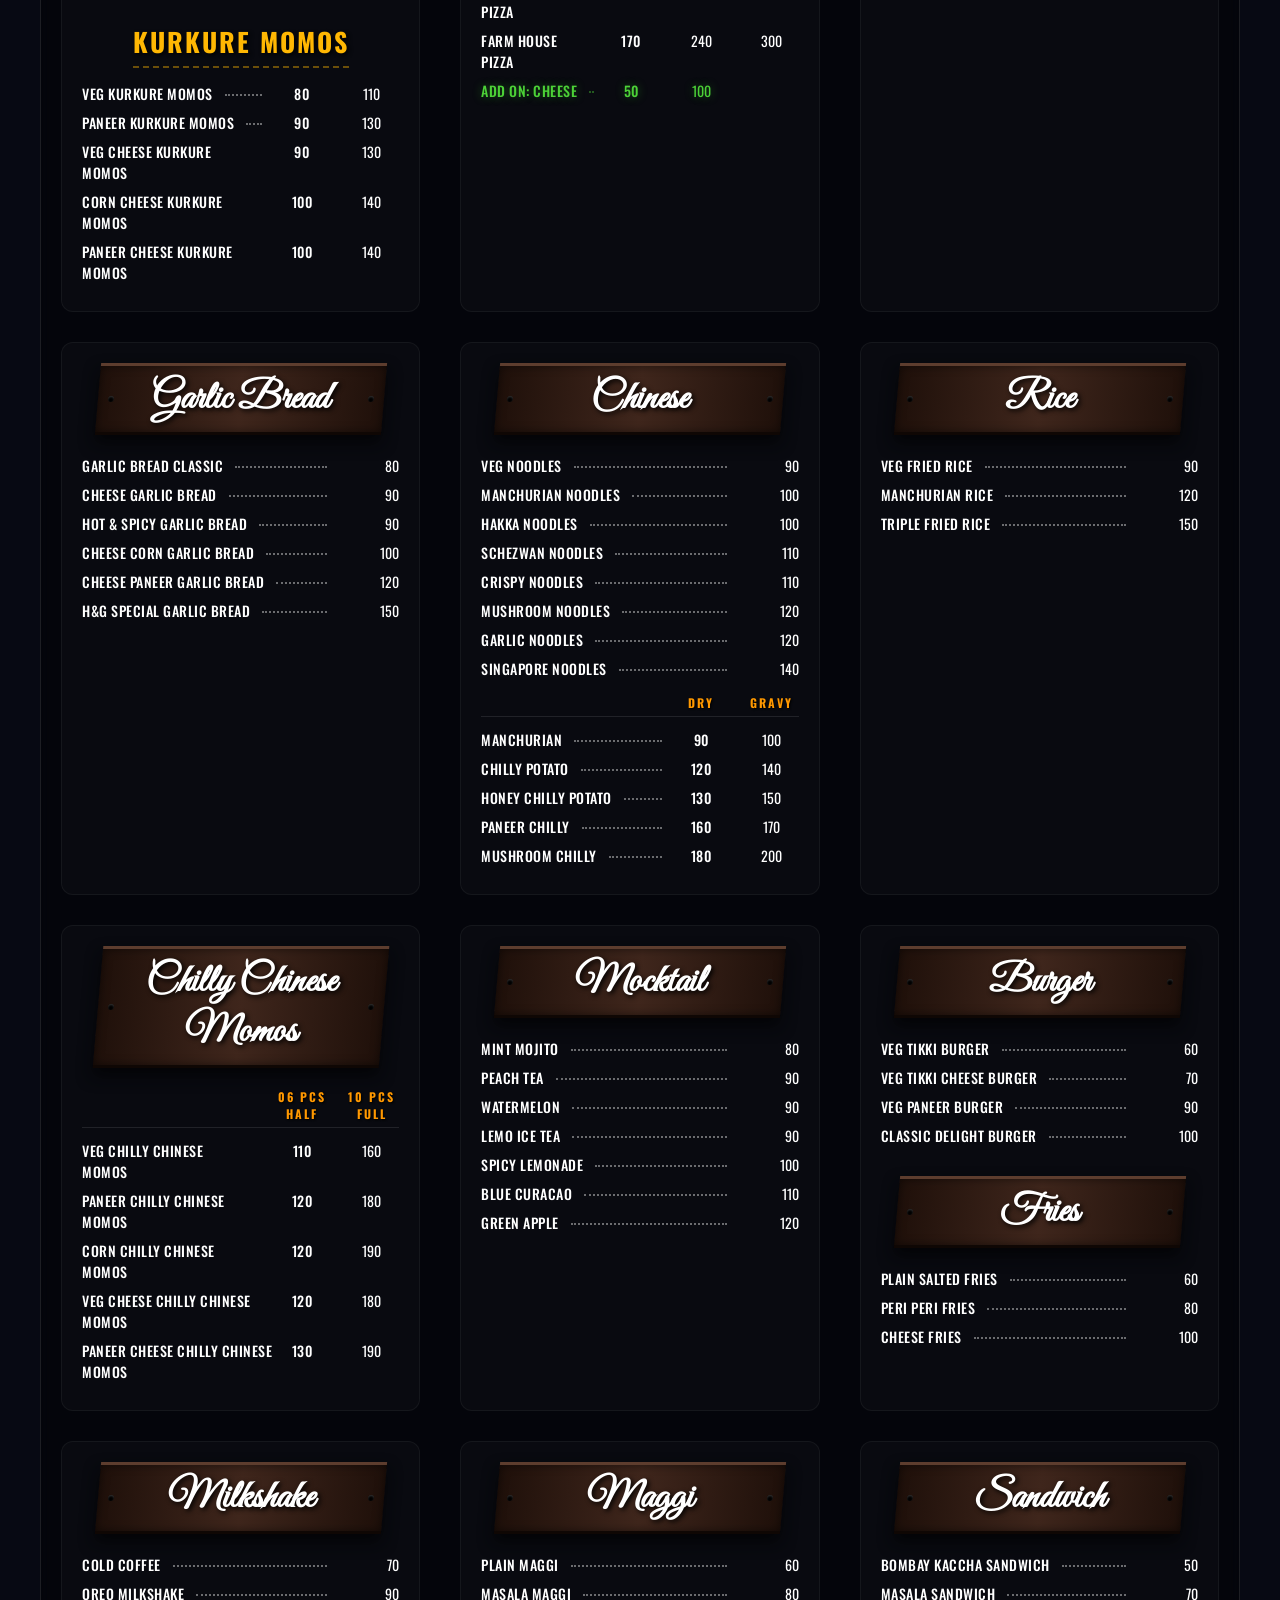
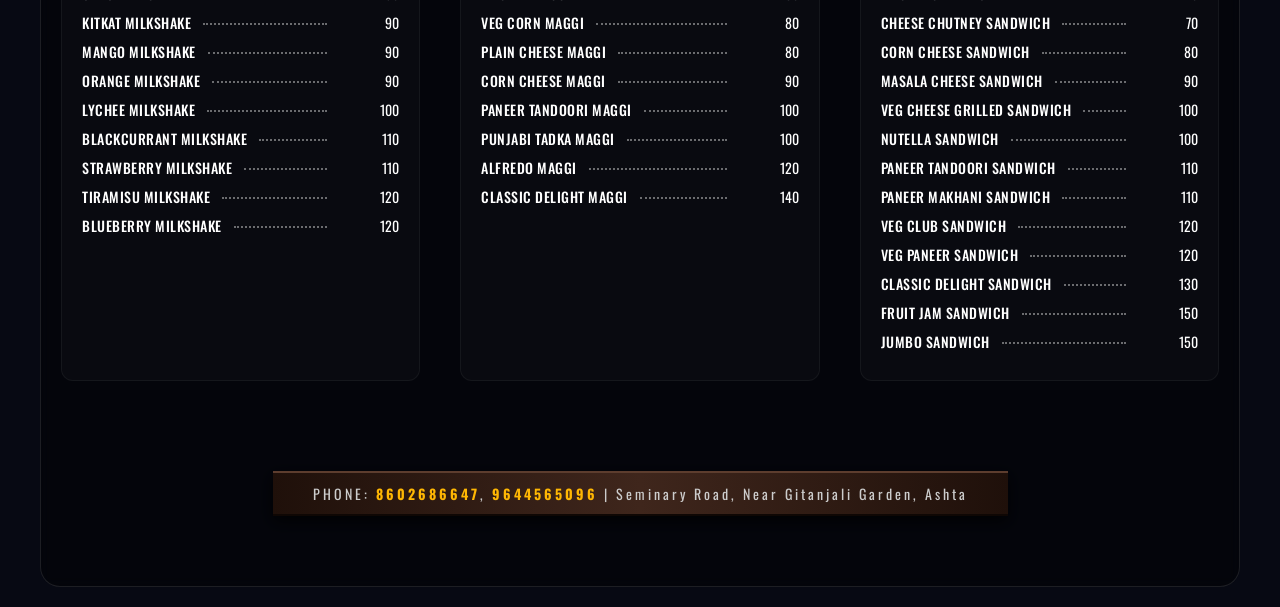
==== commit 966ffa38: "feat: add sandwich category and menu items to cafe menu" ====
--- a/index.html
+++ b/index.html
@@ -47,6 +47,7 @@
         <button class="nav-btn" data-category="burger">Burger &amp; Fries</button>
         <button class="nav-btn" data-category="milkshake">Milkshakes</button>
         <button class="nav-btn" data-category="maggi">Maggi</button>
+        <button class="nav-btn" data-category="sandwich">Sandwich</button>
       </nav>
     </div>
 
@@ -252,6 +253,27 @@
           <div class="item"><div class="item-header"><span>Classic Delight Maggi</span><span class="price">140</span></div></div>
         </div>
       </section>
+
+      <!-- Sandwich Category -->
+      <section class="menu-column" data-category="sandwich">
+        <h2 class="wood-title"><span class="cursive">Sandwich</span></h2>
+        <div class="menu-items">
+          <div class="item"><div class="item-header"><span>Bombay Kaccha Sandwich</span><span class="price">50</span></div></div>
+          <div class="item"><div class="item-header"><span>Masala Sandwich</span><span class="price">70</span></div></div>
+          <div class="item"><div class="item-header"><span>Cheese Chutney Sandwich</span><span class="price">70</span></div></div>
+          <div class="item"><div class="item-header"><span>Corn Cheese Sandwich</span><span class="price">80</span></div></div>
+          <div class="item"><div class="item-header"><span>Masala Cheese Sandwich</span><span class="price">90</span></div></div>
+          <div class="item"><div class="item-header"><span>Veg Cheese Grilled Sandwich</span><span class="price">100</span></div></div>
+          <div class="item"><div class="item-header"><span>Nutella Sandwich</span><span class="price">100</span></div></div>
+          <div class="item"><div class="item-header"><span>Paneer Tandoori Sandwich</span><span class="price">110</span></div></div>
+          <div class="item"><div class="item-header"><span>Paneer Makhani Sandwich</span><span class="price">110</span></div></div>
+          <div class="item"><div class="item-header"><span>Veg Club Sandwich</span><span class="price">120</span></div></div>
+          <div class="item"><div class="item-header"><span>Veg Paneer Sandwich</span><span class="price">120</span></div></div>
+          <div class="item"><div class="item-header"><span>Classic Delight Sandwich</span><span class="price">130</span></div></div>
+          <div class="item"><div class="item-header"><span>Fruit Jam Sandwich</span><span class="price">150</span></div></div>
+          <div class="item"><div class="item-header"><span>Jumbo Sandwich</span><span class="price">150</span></div></div>
+        </div>
+      </section>
     </div>
 
     <footer>
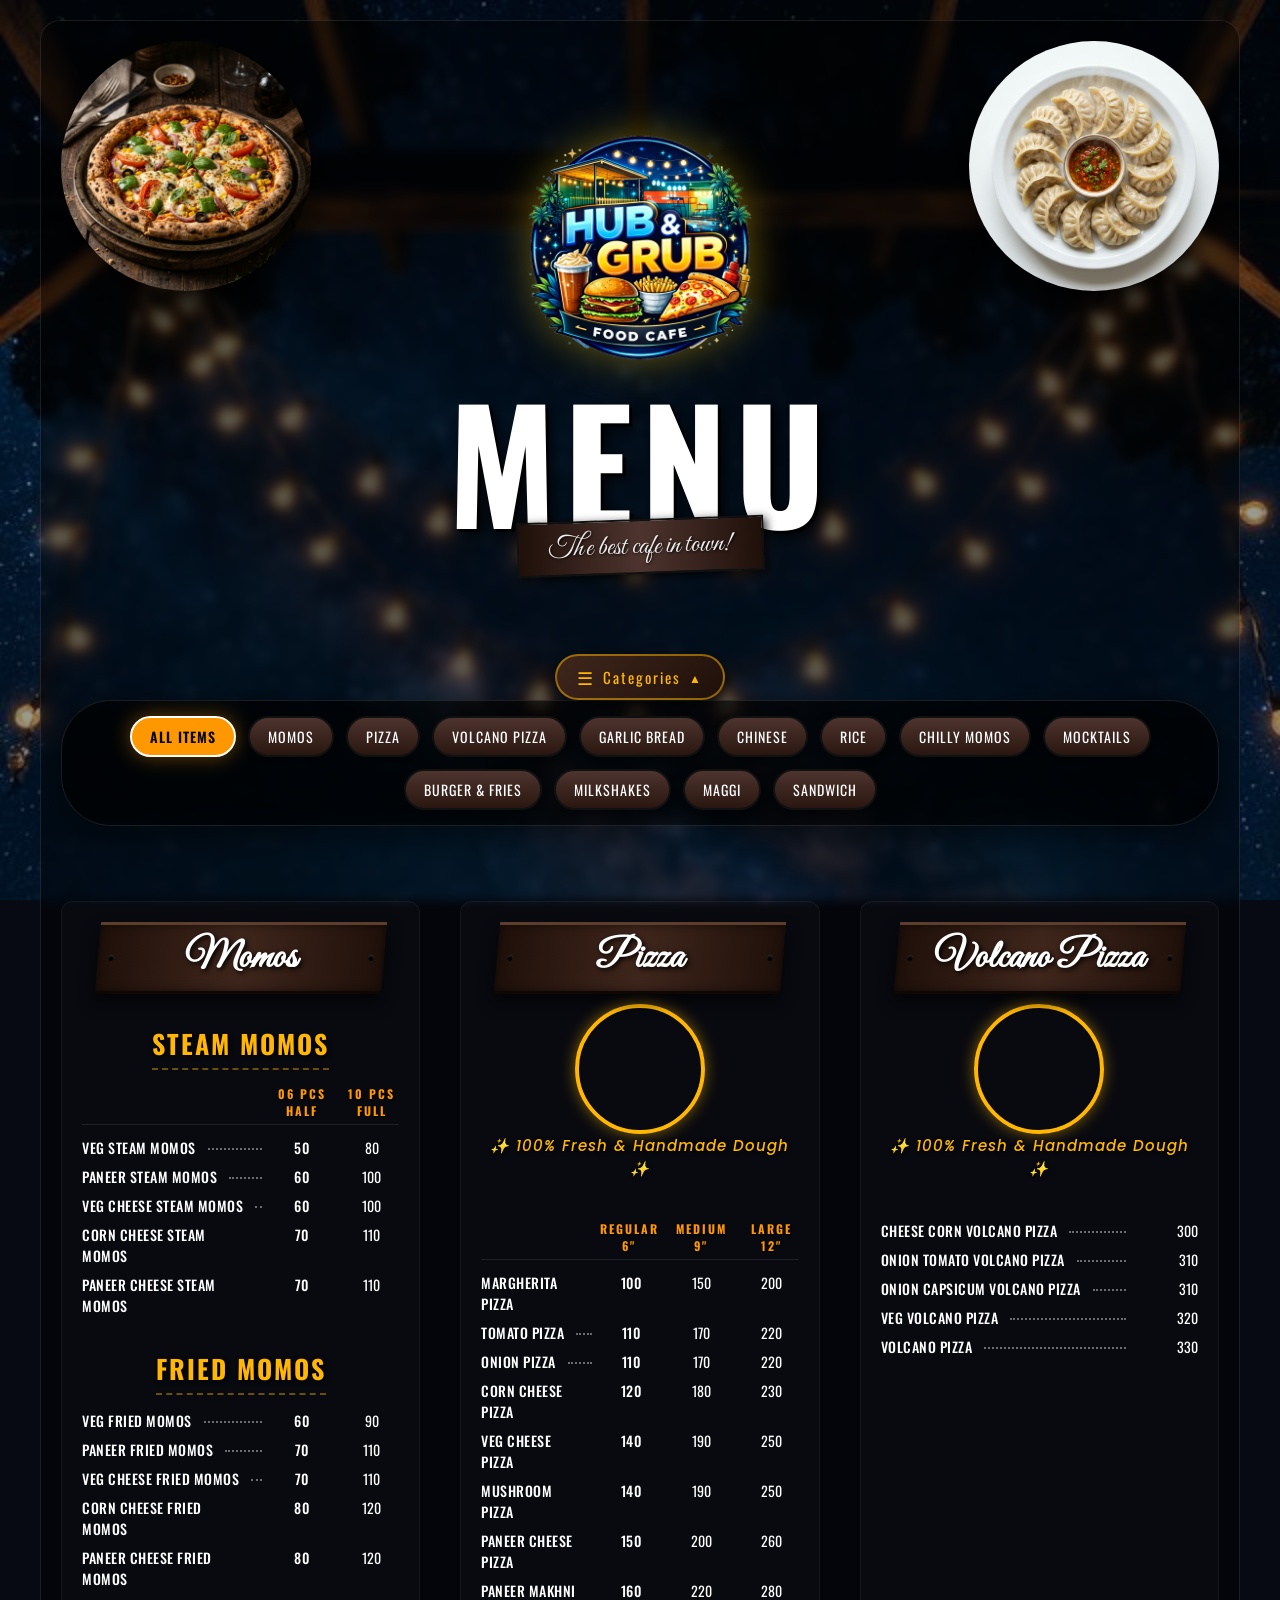
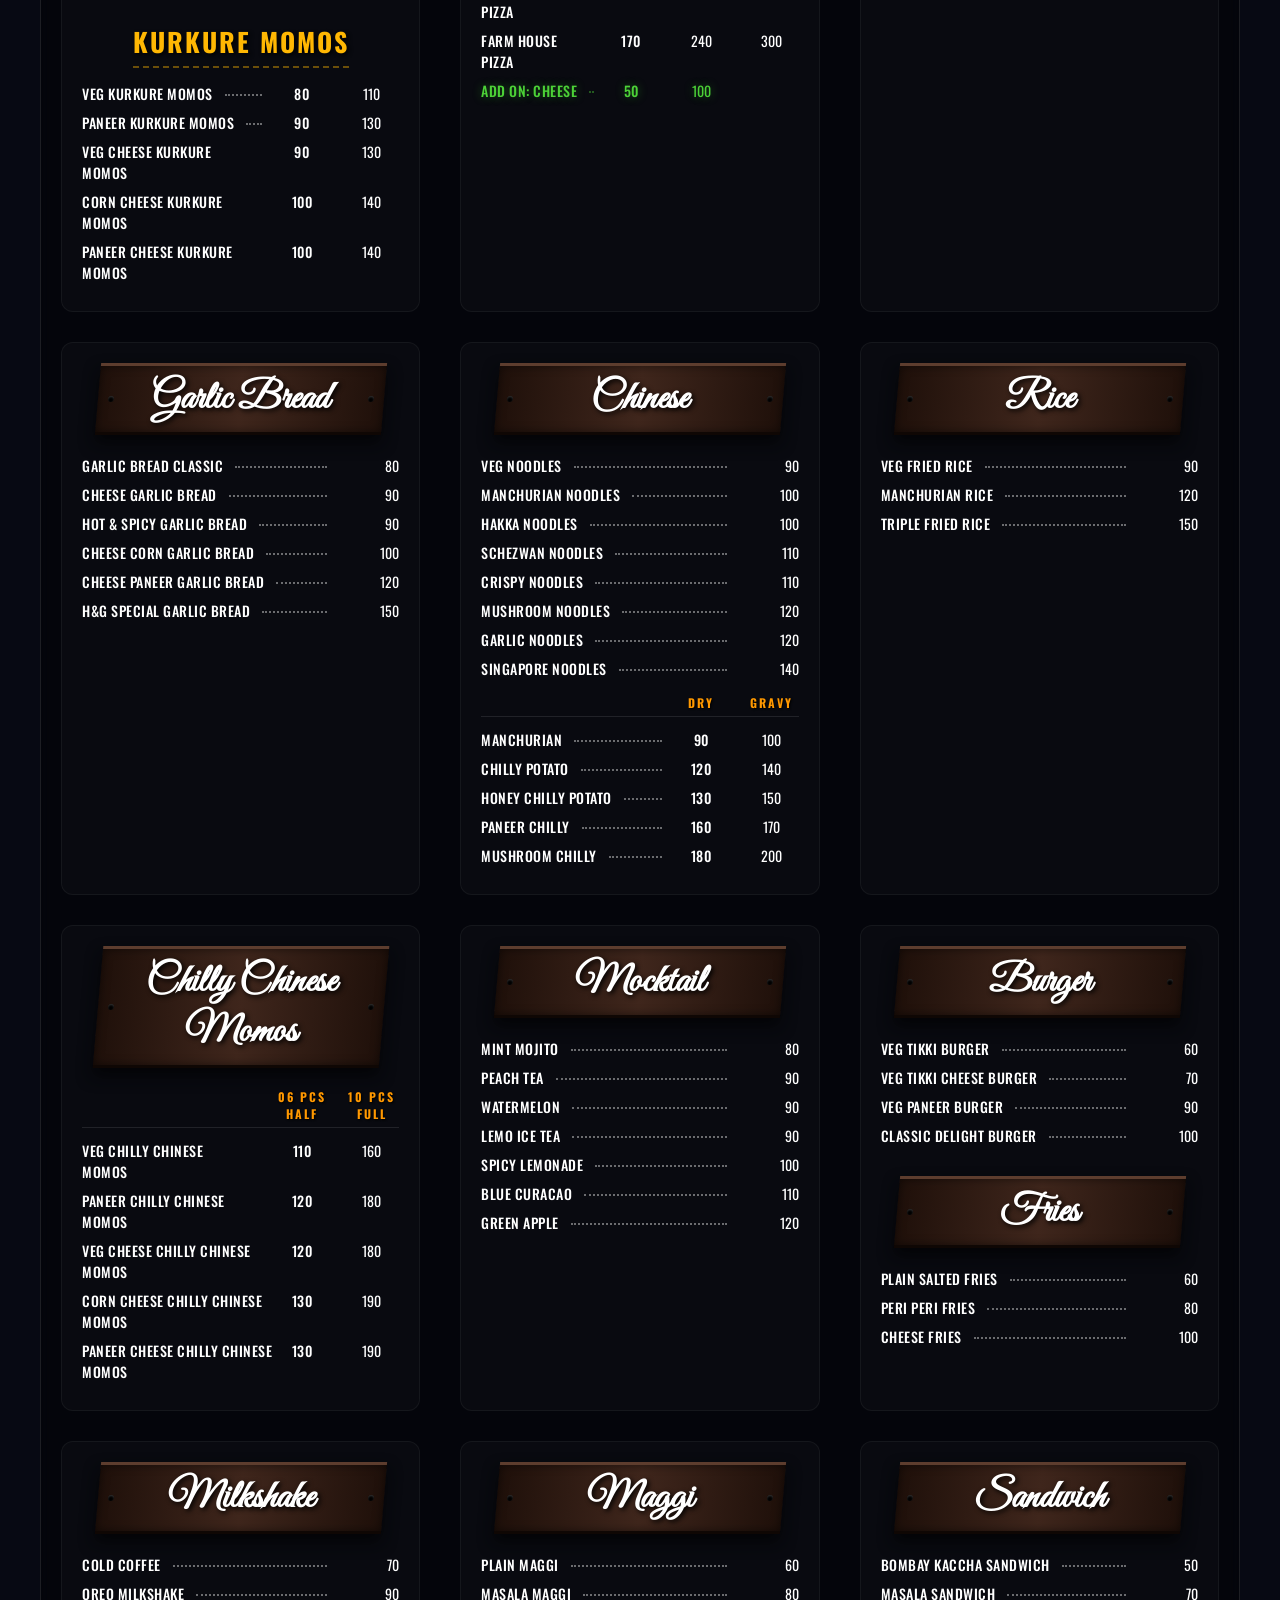
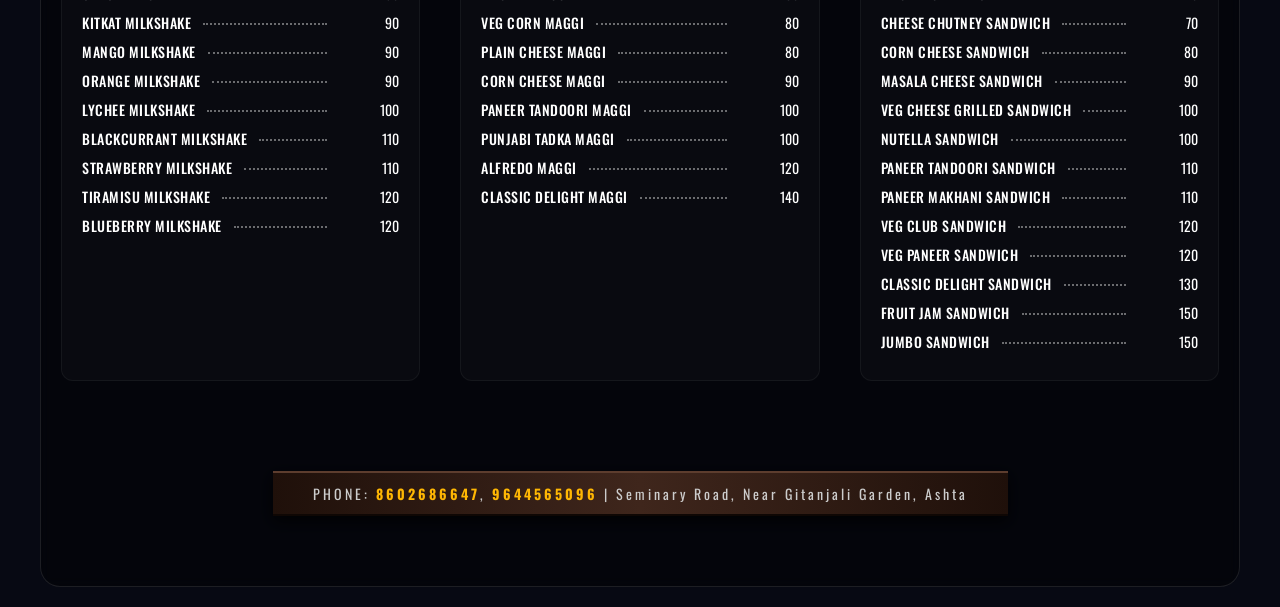
==== commit 3a70ee4e: "fix: update Corn Chilly Chinese Momos to Corn Cheese Chilly Chinese Momos with price adjustment" ====
--- a/index.html
+++ b/index.html
@@ -183,8 +183,8 @@
           <div class="item-header price-legend"><span></span><div class="price-cols"><span>06 PCS<br>Half</span><span>10 PCS<br>Full</span></div></div>
           <div class="item"><div class="item-header"><span>Veg Chilly Chinese Momos</span><div class="price price-cols"><span>110</span><span>160</span></div></div></div>
           <div class="item"><div class="item-header"><span>Paneer Chilly Chinese Momos</span><div class="price price-cols"><span>120</span><span>180</span></div></div></div>
-          <div class="item"><div class="item-header"><span>Corn Chilly Chinese Momos</span><div class="price price-cols"><span>120</span><span>190</span></div></div></div>
           <div class="item"><div class="item-header"><span>Veg Cheese Chilly Chinese Momos</span><div class="price price-cols"><span>120</span><span>180</span></div></div></div>
+          <div class="item"><div class="item-header"><span>Corn Cheese Chilly Chinese Momos</span><div class="price price-cols"><span>130</span><span>190</span></div></div></div>
           <div class="item"><div class="item-header"><span>Paneer Cheese Chilly Chinese Momos</span><div class="price price-cols"><span>130</span><span>190</span></div></div></div>
         </div>
       </section>
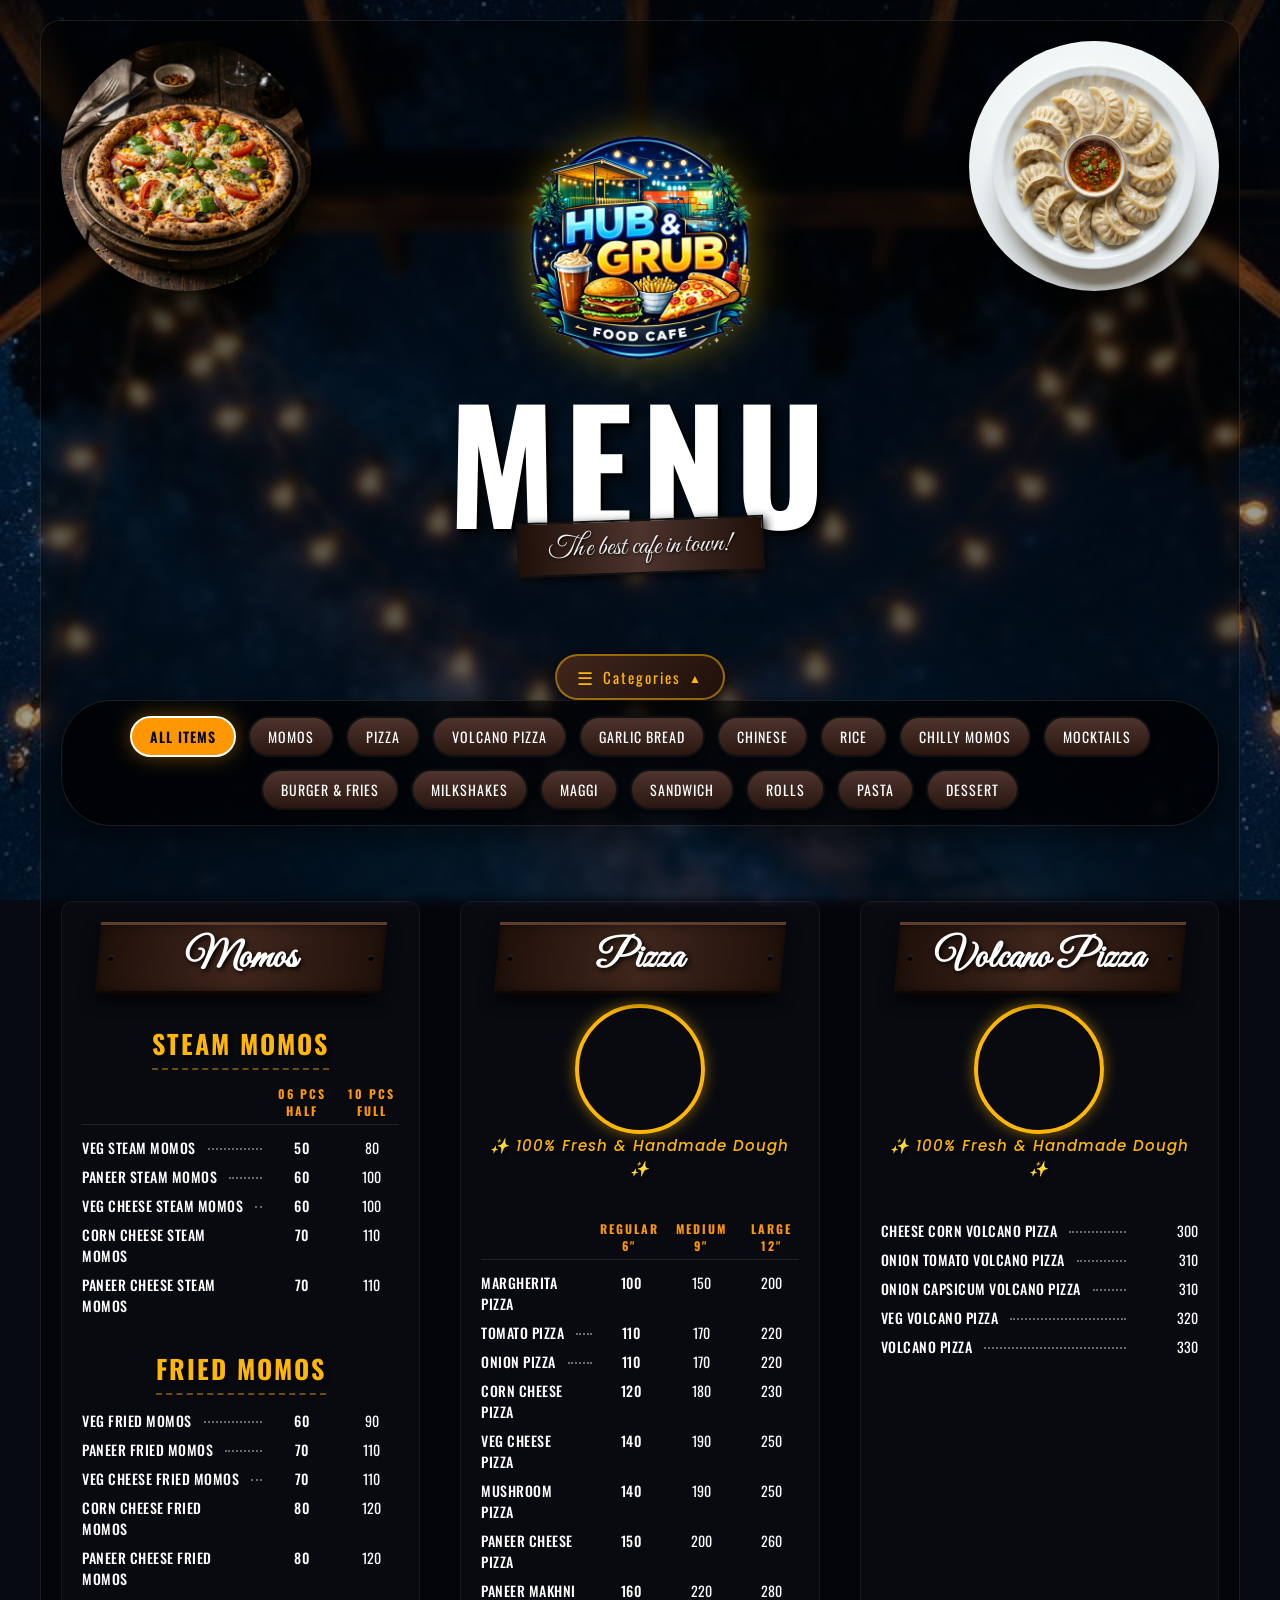
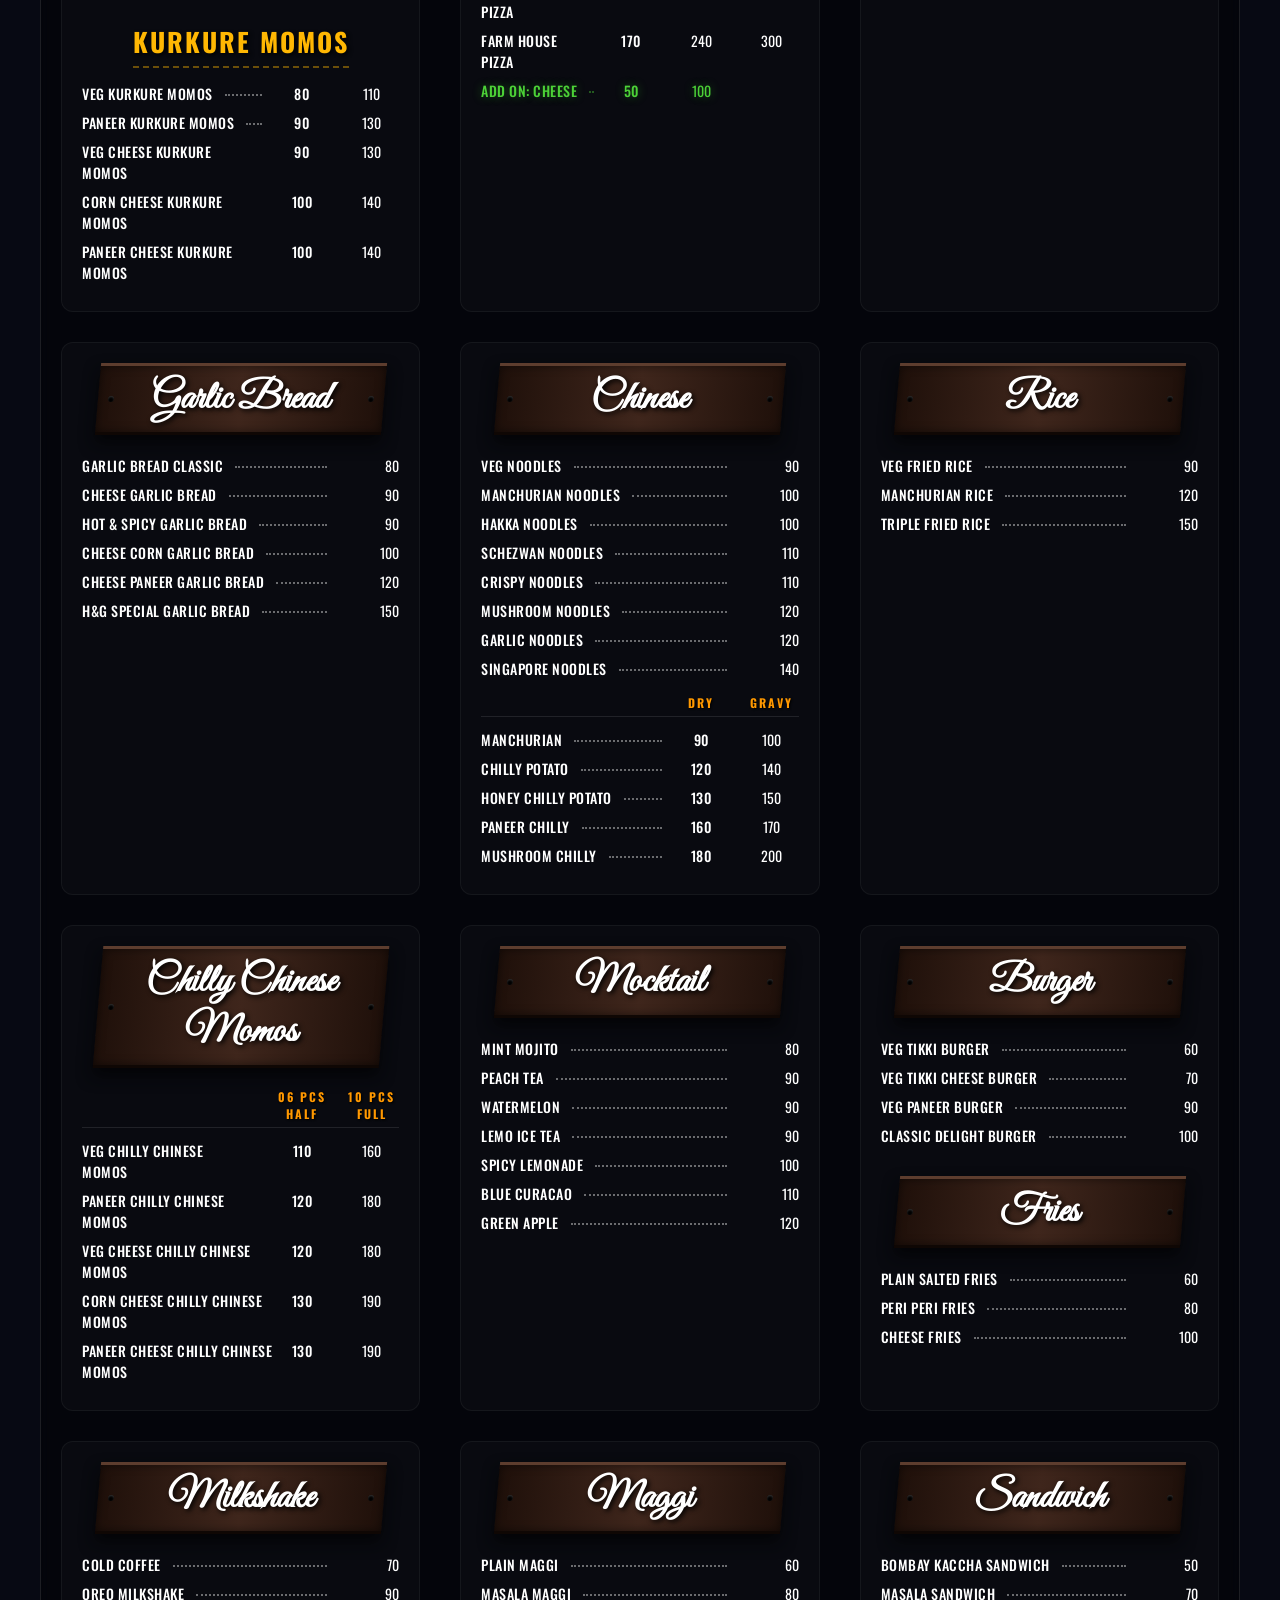
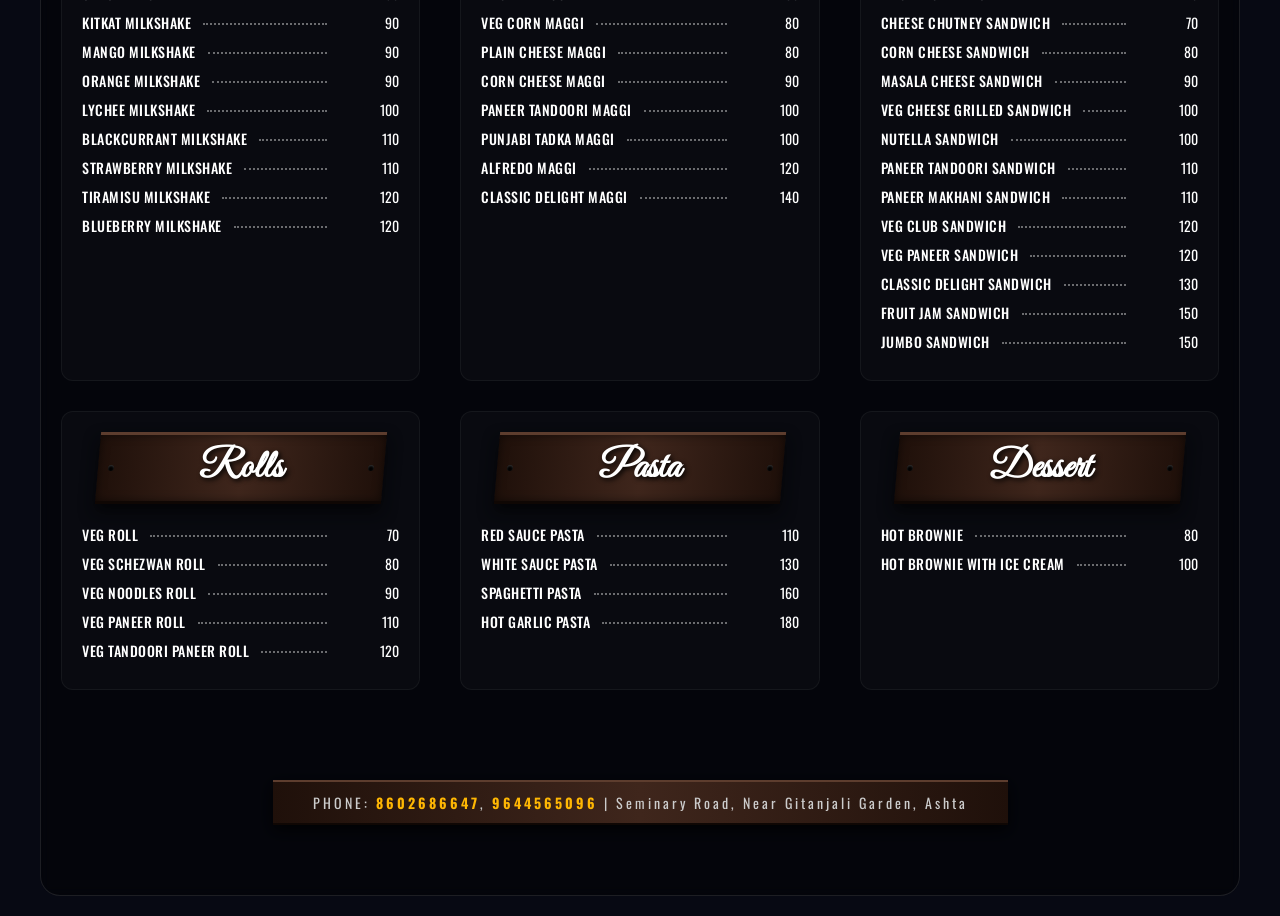
==== commit a2ea43e5: "feat: add rolls, pasta, and dessert categories to the menu and increase navigation container height" ====
--- a/index.html
+++ b/index.html
@@ -48,6 +48,9 @@
         <button class="nav-btn" data-category="milkshake">Milkshakes</button>
         <button class="nav-btn" data-category="maggi">Maggi</button>
         <button class="nav-btn" data-category="sandwich">Sandwich</button>
+        <button class="nav-btn" data-category="rolls">Rolls</button>
+        <button class="nav-btn" data-category="pasta">Pasta</button>
+        <button class="nav-btn" data-category="dessert">Dessert</button>
       </nav>
     </div>
 
@@ -274,6 +277,38 @@
           <div class="item"><div class="item-header"><span>Jumbo Sandwich</span><span class="price">150</span></div></div>
         </div>
       </section>
+
+      <!-- Rolls Category -->
+      <section class="menu-column" data-category="rolls">
+        <h2 class="wood-title"><span class="cursive">Rolls</span></h2>
+        <div class="menu-items">
+          <div class="item"><div class="item-header"><span>Veg Roll</span><span class="price">70</span></div></div>
+          <div class="item"><div class="item-header"><span>Veg Schezwan Roll</span><span class="price">80</span></div></div>
+          <div class="item"><div class="item-header"><span>Veg Noodles Roll</span><span class="price">90</span></div></div>
+          <div class="item"><div class="item-header"><span>Veg Paneer Roll</span><span class="price">110</span></div></div>
+          <div class="item"><div class="item-header"><span>Veg Tandoori Paneer Roll</span><span class="price">120</span></div></div>
+        </div>
+      </section>
+
+      <!-- Pasta Category -->
+      <section class="menu-column" data-category="pasta">
+        <h2 class="wood-title"><span class="cursive">Pasta</span></h2>
+        <div class="menu-items">
+          <div class="item"><div class="item-header"><span>Red Sauce Pasta</span><span class="price">110</span></div></div>
+          <div class="item"><div class="item-header"><span>White Sauce Pasta</span><span class="price">130</span></div></div>
+          <div class="item"><div class="item-header"><span>Spaghetti Pasta</span><span class="price">160</span></div></div>
+          <div class="item"><div class="item-header"><span>Hot Garlic Pasta</span><span class="price">180</span></div></div>
+        </div>
+      </section>
+
+      <!-- Dessert Category -->
+      <section class="menu-column" data-category="dessert">
+        <h2 class="wood-title"><span class="cursive">Dessert</span></h2>
+        <div class="menu-items">
+          <div class="item"><div class="item-header"><span>Hot Brownie</span><span class="price">80</span></div></div>
+          <div class="item"><div class="item-header"><span>Hot Brownie with Ice Cream</span><span class="price">100</span></div></div>
+        </div>
+      </section>
     </div>
 
     <footer>
--- a/style.css
+++ b/style.css
@@ -263,7 +263,7 @@
   border: 1px solid rgba(255, 183, 3, 0.2);
   border-radius: 0 0 18px 18px;
   width: 100%;
-  max-height: 300px;
+  max-height: 600px; /* Increased to accommodate extra category buttons */
   overflow: hidden;
   transition: max-height 0.4s ease, padding 0.3s ease, opacity 0.3s ease;
   opacity: 1;
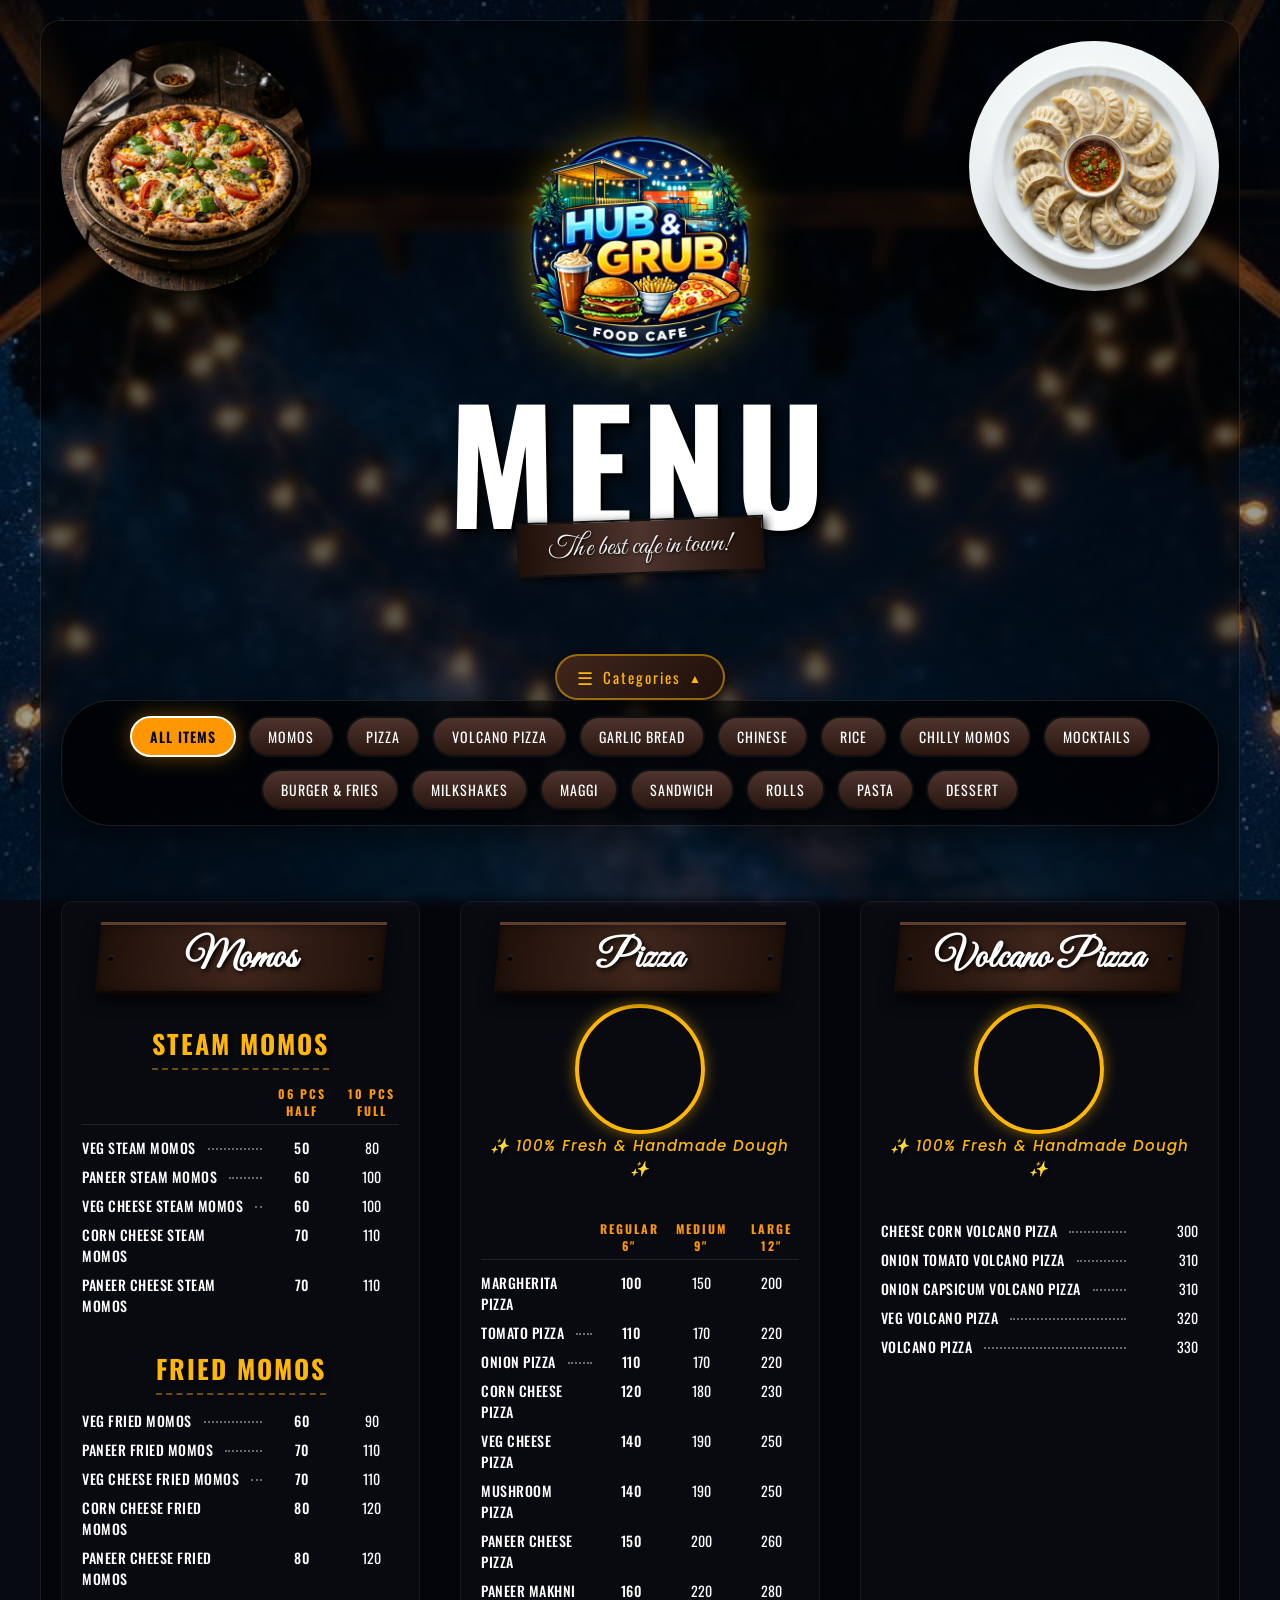
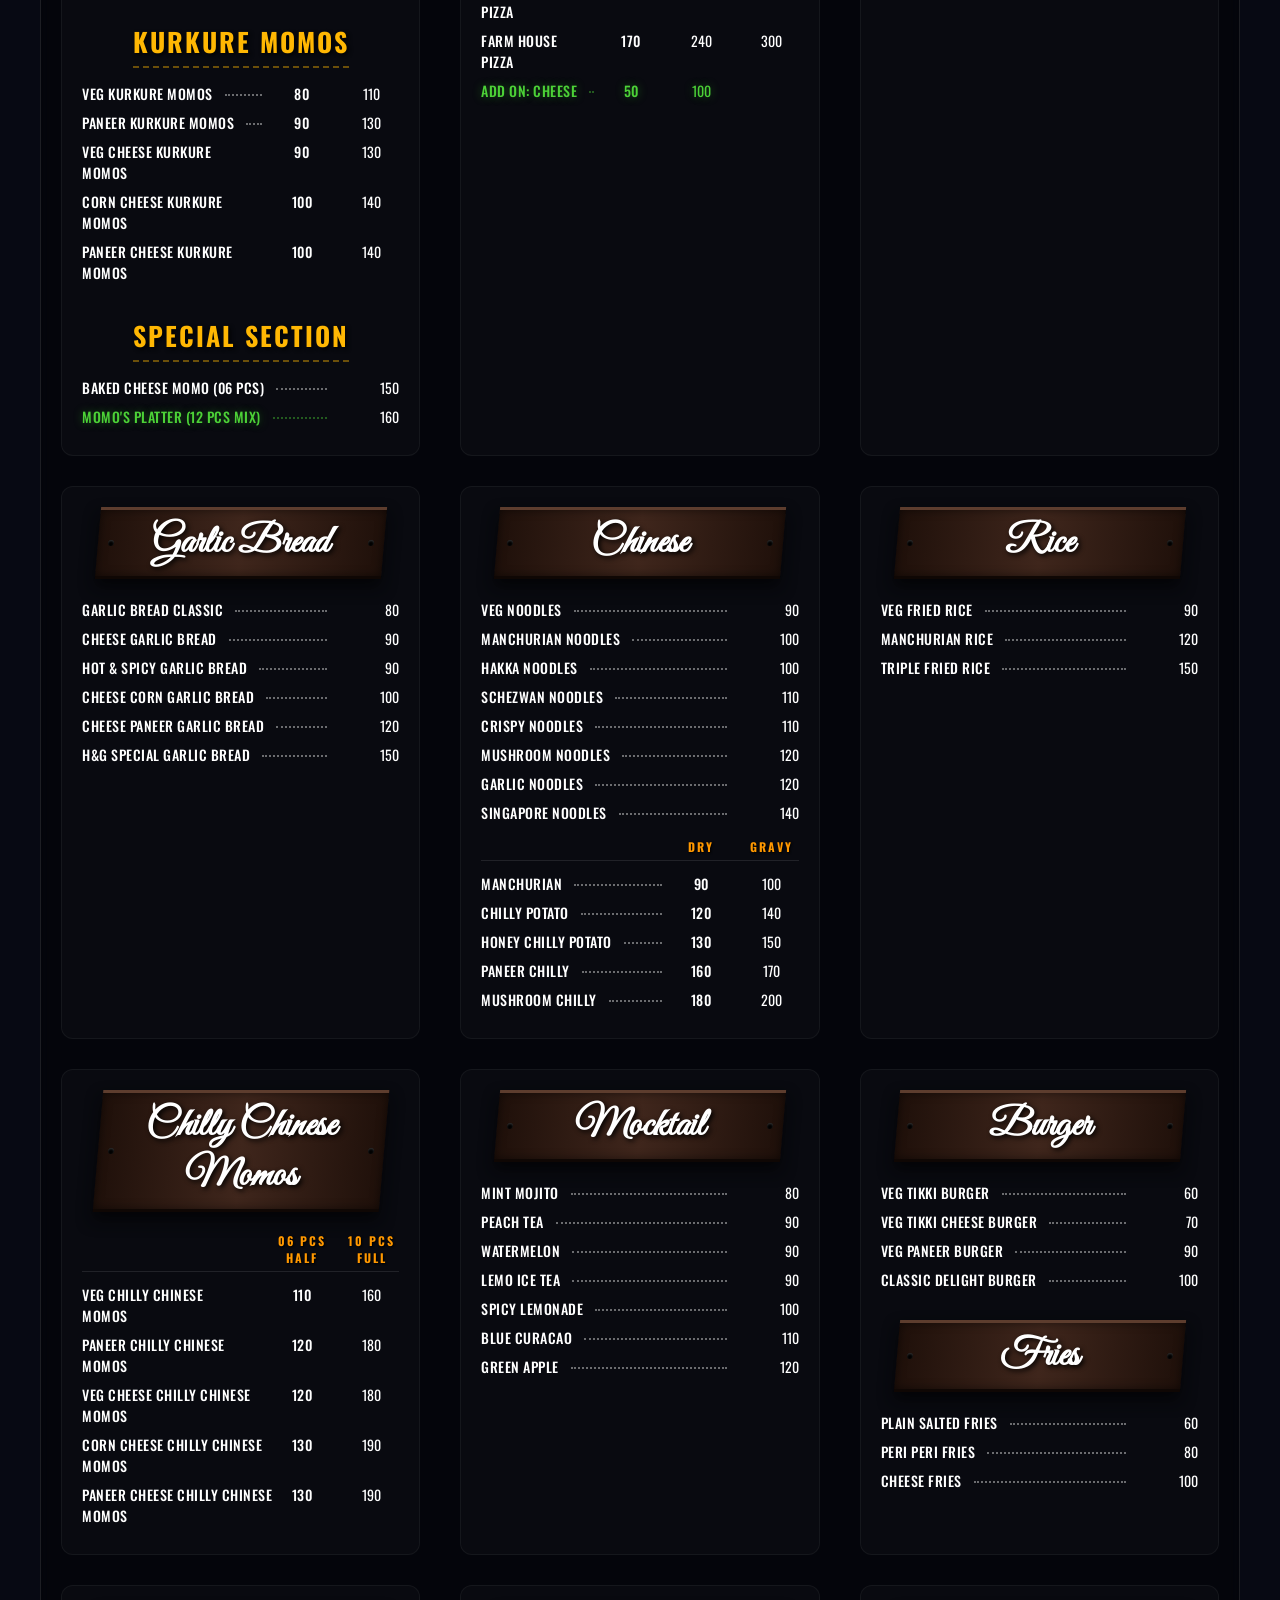
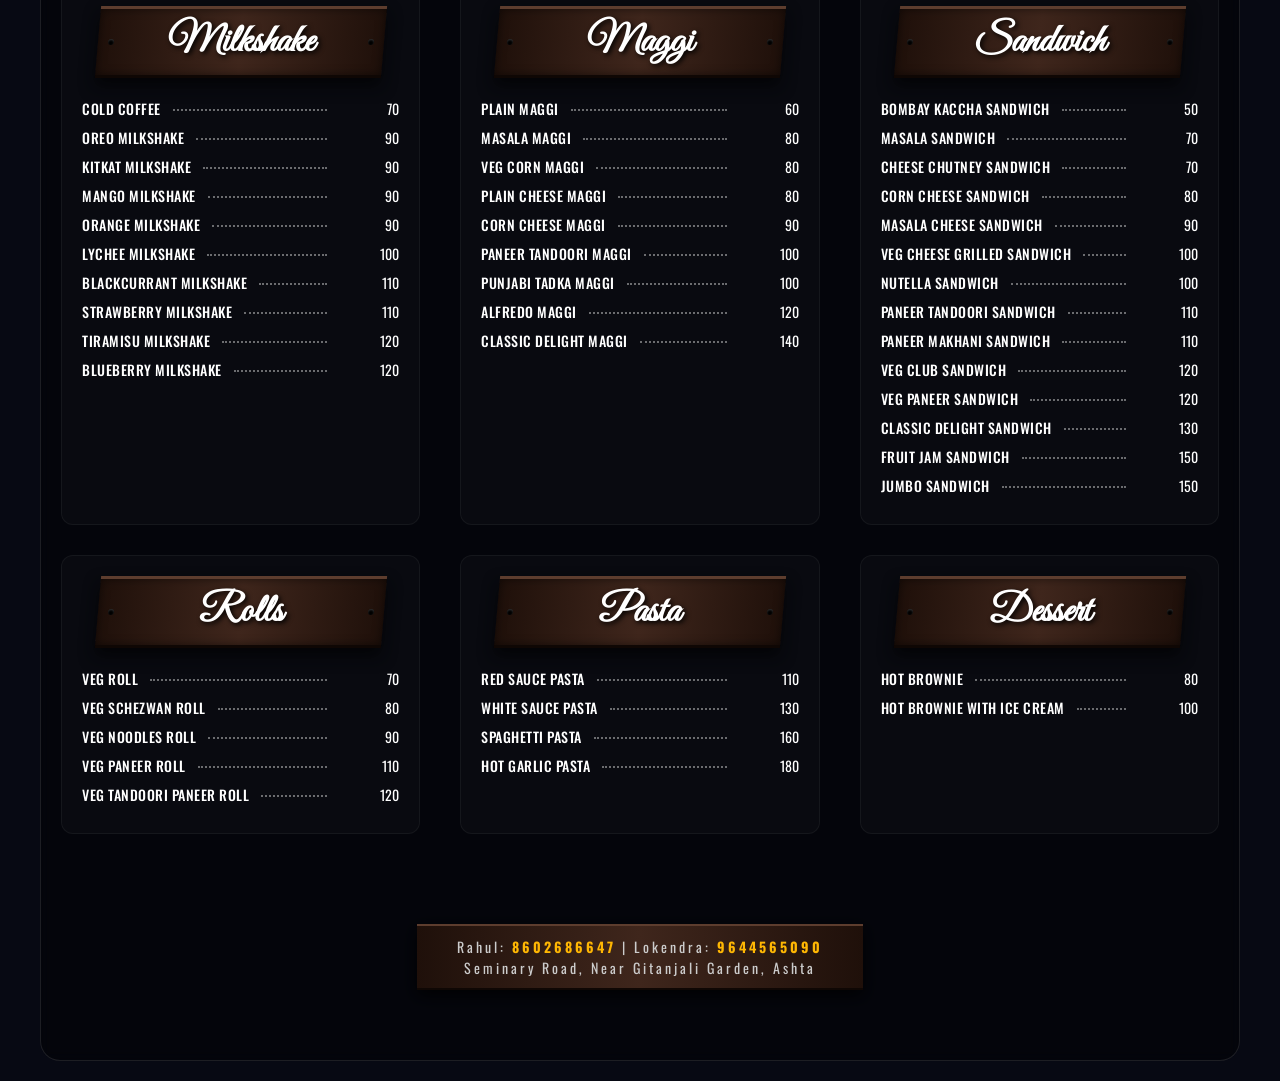
==== commit f87b6f38: "feat: update contact names and phone numbers in footer" ====
--- a/index.html
+++ b/index.html
@@ -90,6 +90,12 @@
           <div class="item"><div class="item-header"><span>Corn Cheese Kurkure Momos</span><div class="price price-cols"><span>100</span><span>140</span></div></div></div>
           <div class="item"><div class="item-header"><span>Paneer Cheese Kurkure Momos</span><div class="price price-cols"><span>100</span><span>140</span></div></div></div>
         </div>
+
+        <h3 class="momo-sub-title" style="margin-top: 25px;">Special Section</h3>
+        <div class="menu-items">
+          <div class="item"><div class="item-header"><span>Baked cheese Momo (06 PCS)</span><span class="price">150</span></div></div>
+          <div class="item green-highlight"><div class="item-header"><span>Momo's Platter (12 PCS MIX)</span><span class="price">160</span></div></div>
+        </div>
       </section>
 
       <!-- Pizza Category -->
@@ -313,7 +319,9 @@
 
     <footer>
       <div class="footer-wood">
-        PHONE: <a href="tel:8602686647" class="phone-link">8602686647</a>, <a href="tel:9644565096" class="phone-link">9644565096</a> | Seminary Road, Near Gitanjali Garden, Ashta
+        Rahul: <a href="tel:8602686647" class="phone-link">8602686647</a> | Lokendra: <a href="tel:9644565090" class="phone-link">9644565090</a>
+        <br>
+        Seminary Road, Near Gitanjali Garden, Ashta
       </div>
     </footer>
 
--- a/style.css
+++ b/style.css
@@ -311,6 +311,7 @@
   gap: 20px;
   margin-bottom: 30px;
   flex: 1;
+  min-height: 80vh; /* Prevents layout collapse causing scroll flickering */
 }
 @media (min-width: 1200px) {
   .categories-grid {
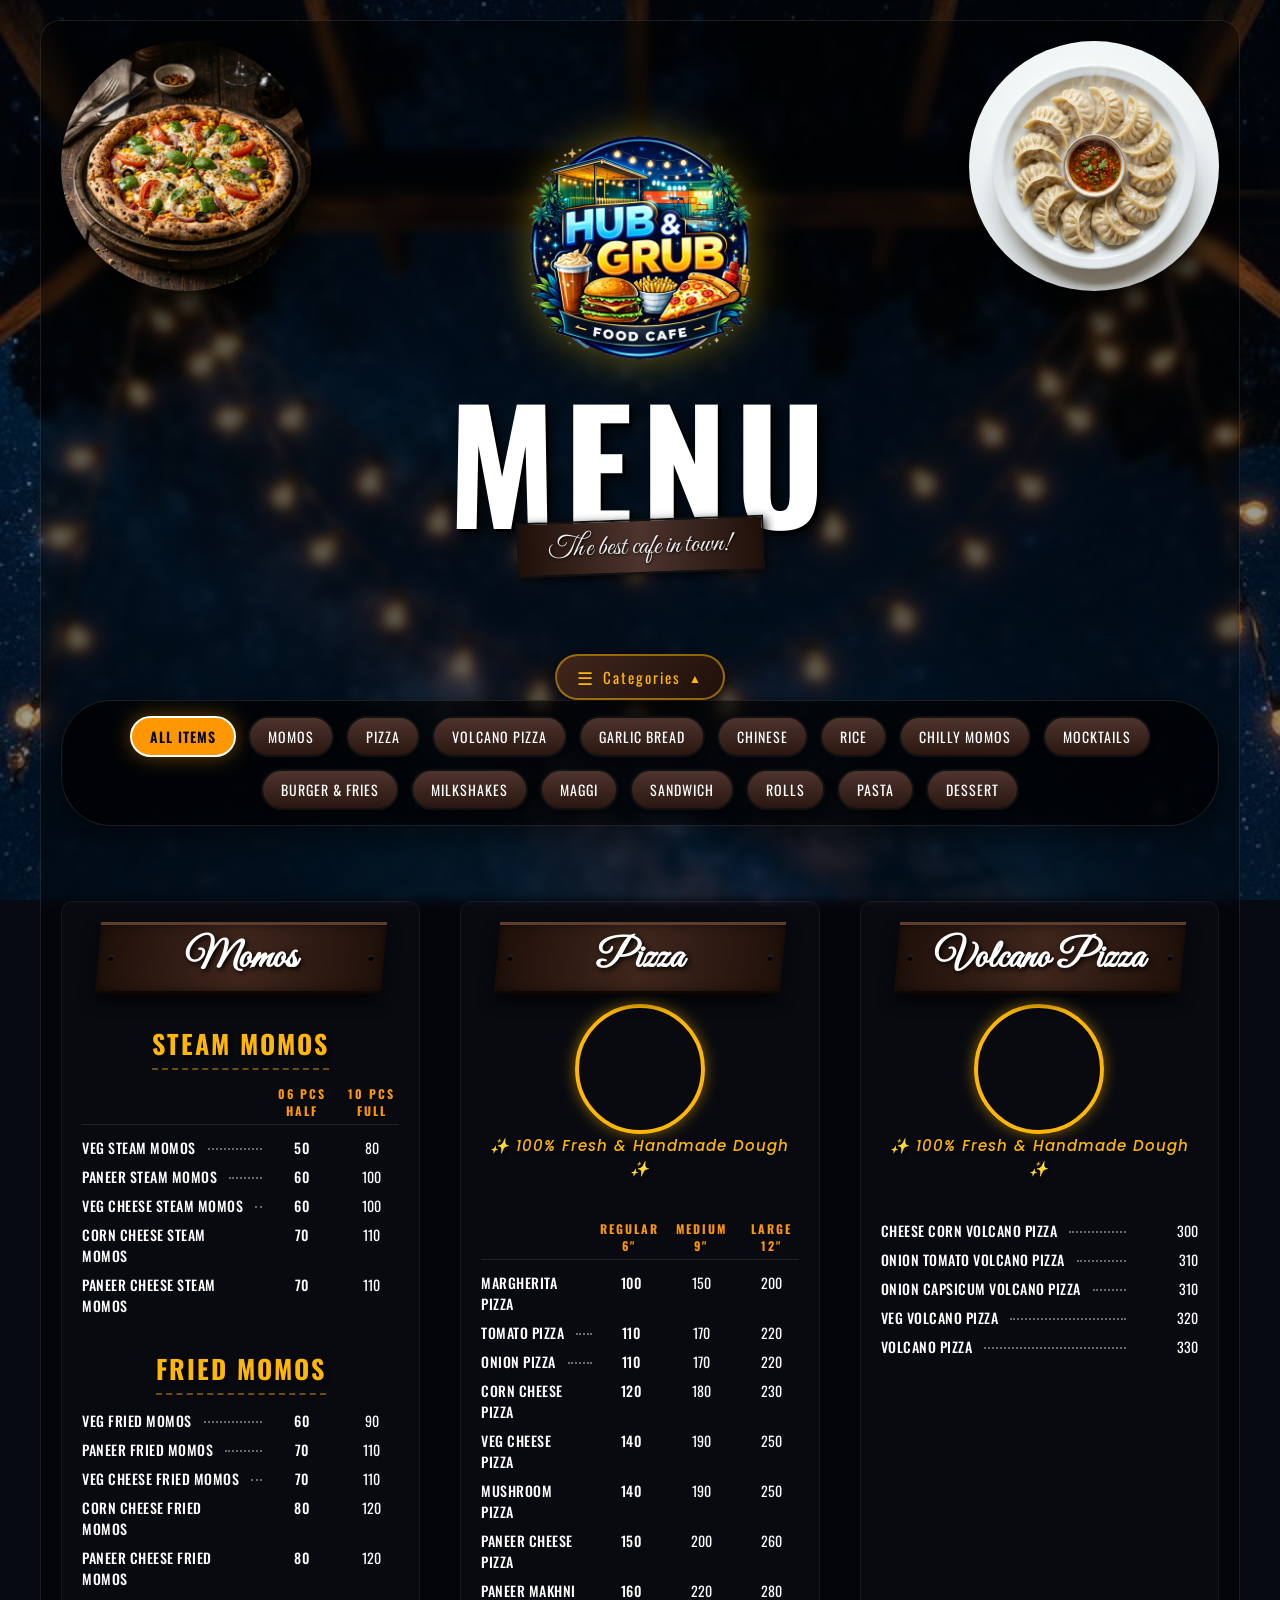
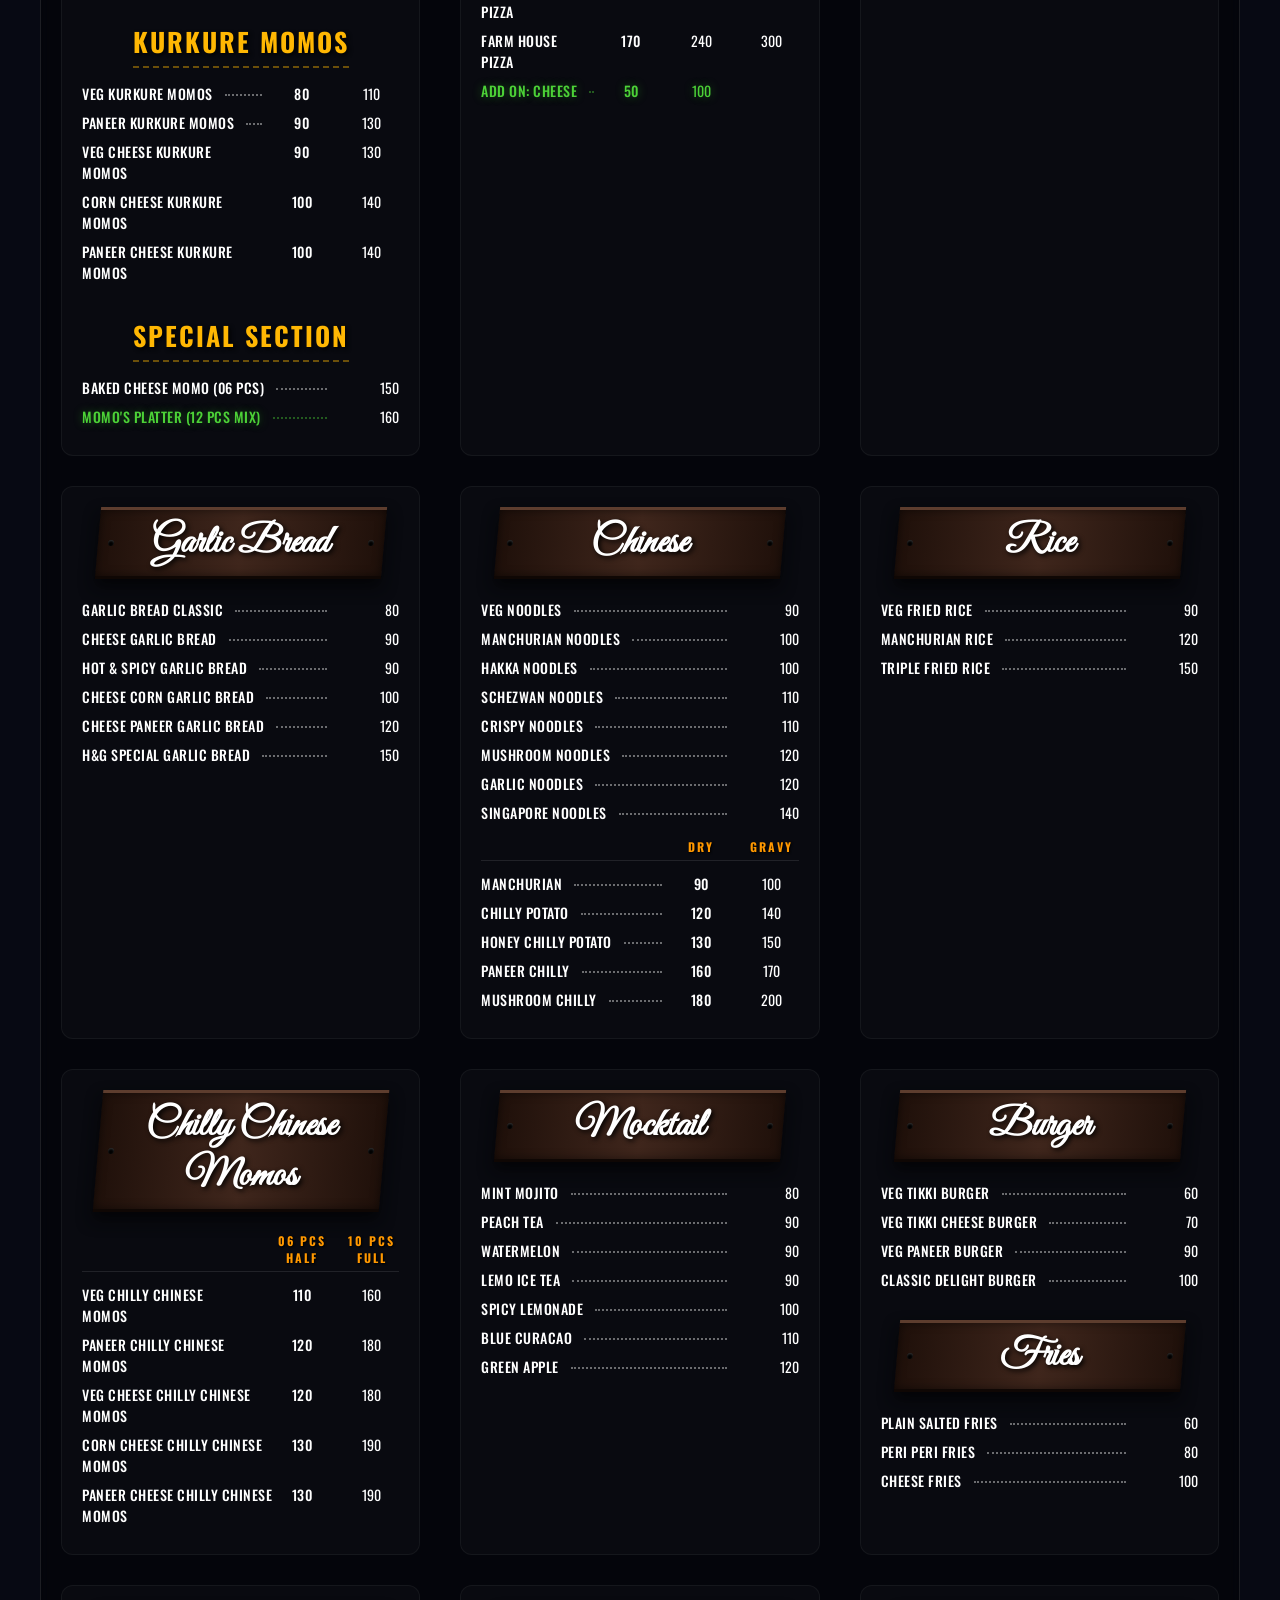
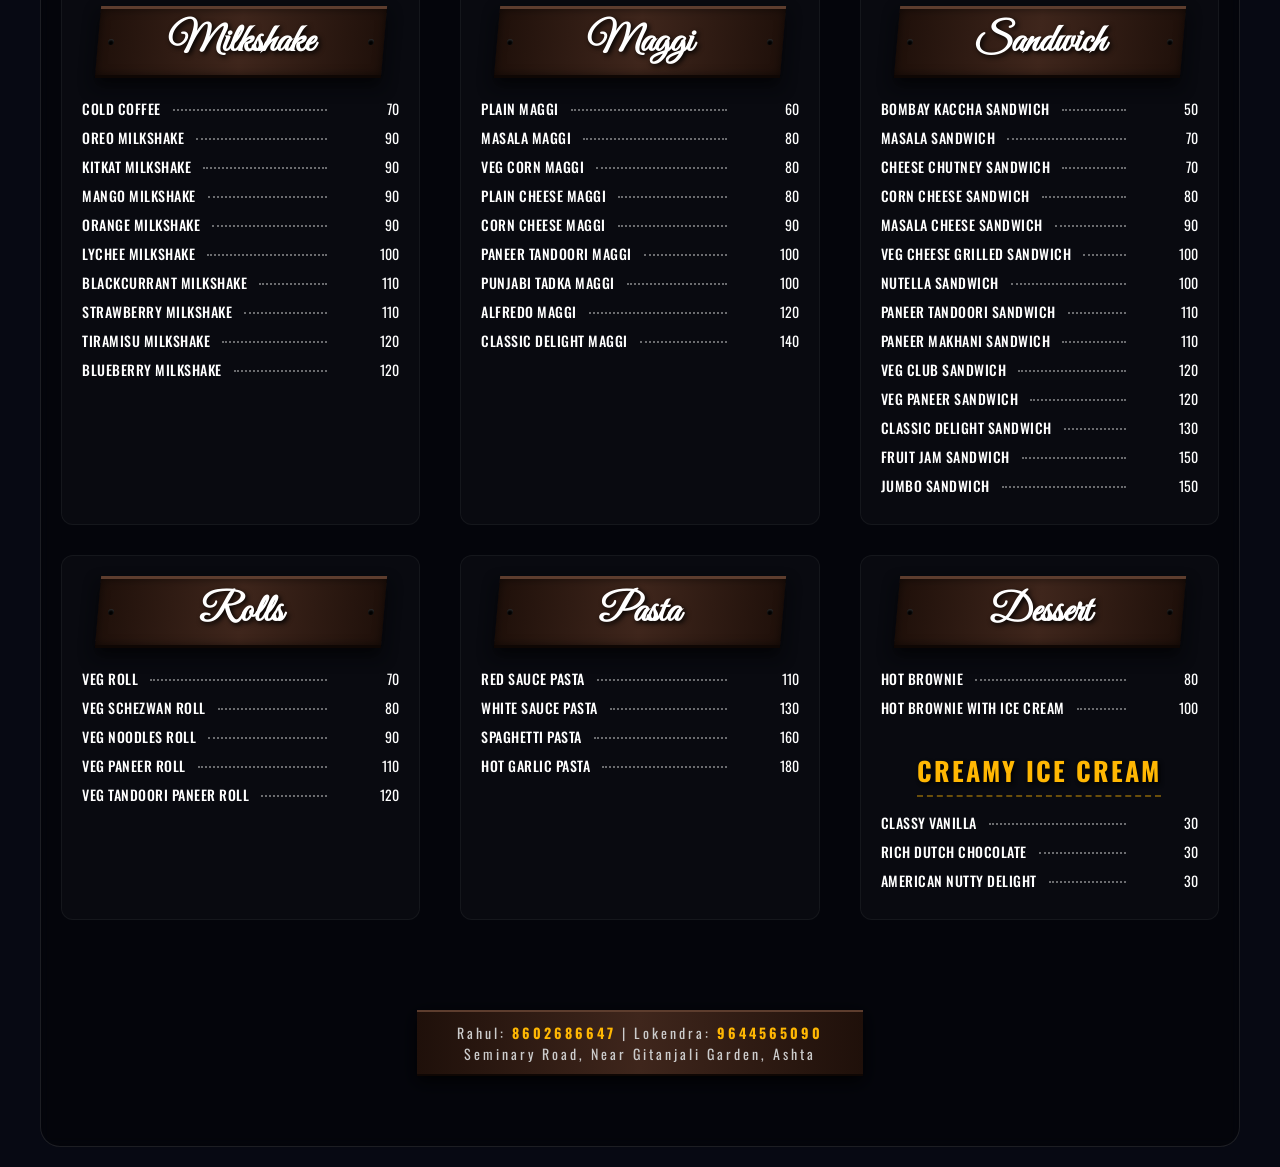
==== commit 610a5131: "feat: add Creamy Ice Cream section to menu items" ====
--- a/index.html
+++ b/index.html
@@ -314,6 +314,13 @@
           <div class="item"><div class="item-header"><span>Hot Brownie</span><span class="price">80</span></div></div>
           <div class="item"><div class="item-header"><span>Hot Brownie with Ice Cream</span><span class="price">100</span></div></div>
         </div>
+
+        <h3 class="momo-sub-title" style="margin-top: 25px;">Creamy Ice Cream</h3>
+        <div class="menu-items">
+          <div class="item"><div class="item-header"><span>Classy Vanilla</span><span class="price">30</span></div></div>
+          <div class="item"><div class="item-header"><span>Rich Dutch Chocolate</span><span class="price">30</span></div></div>
+          <div class="item"><div class="item-header"><span>American Nutty Delight</span><span class="price">30</span></div></div>
+        </div>
       </section>
     </div>
 
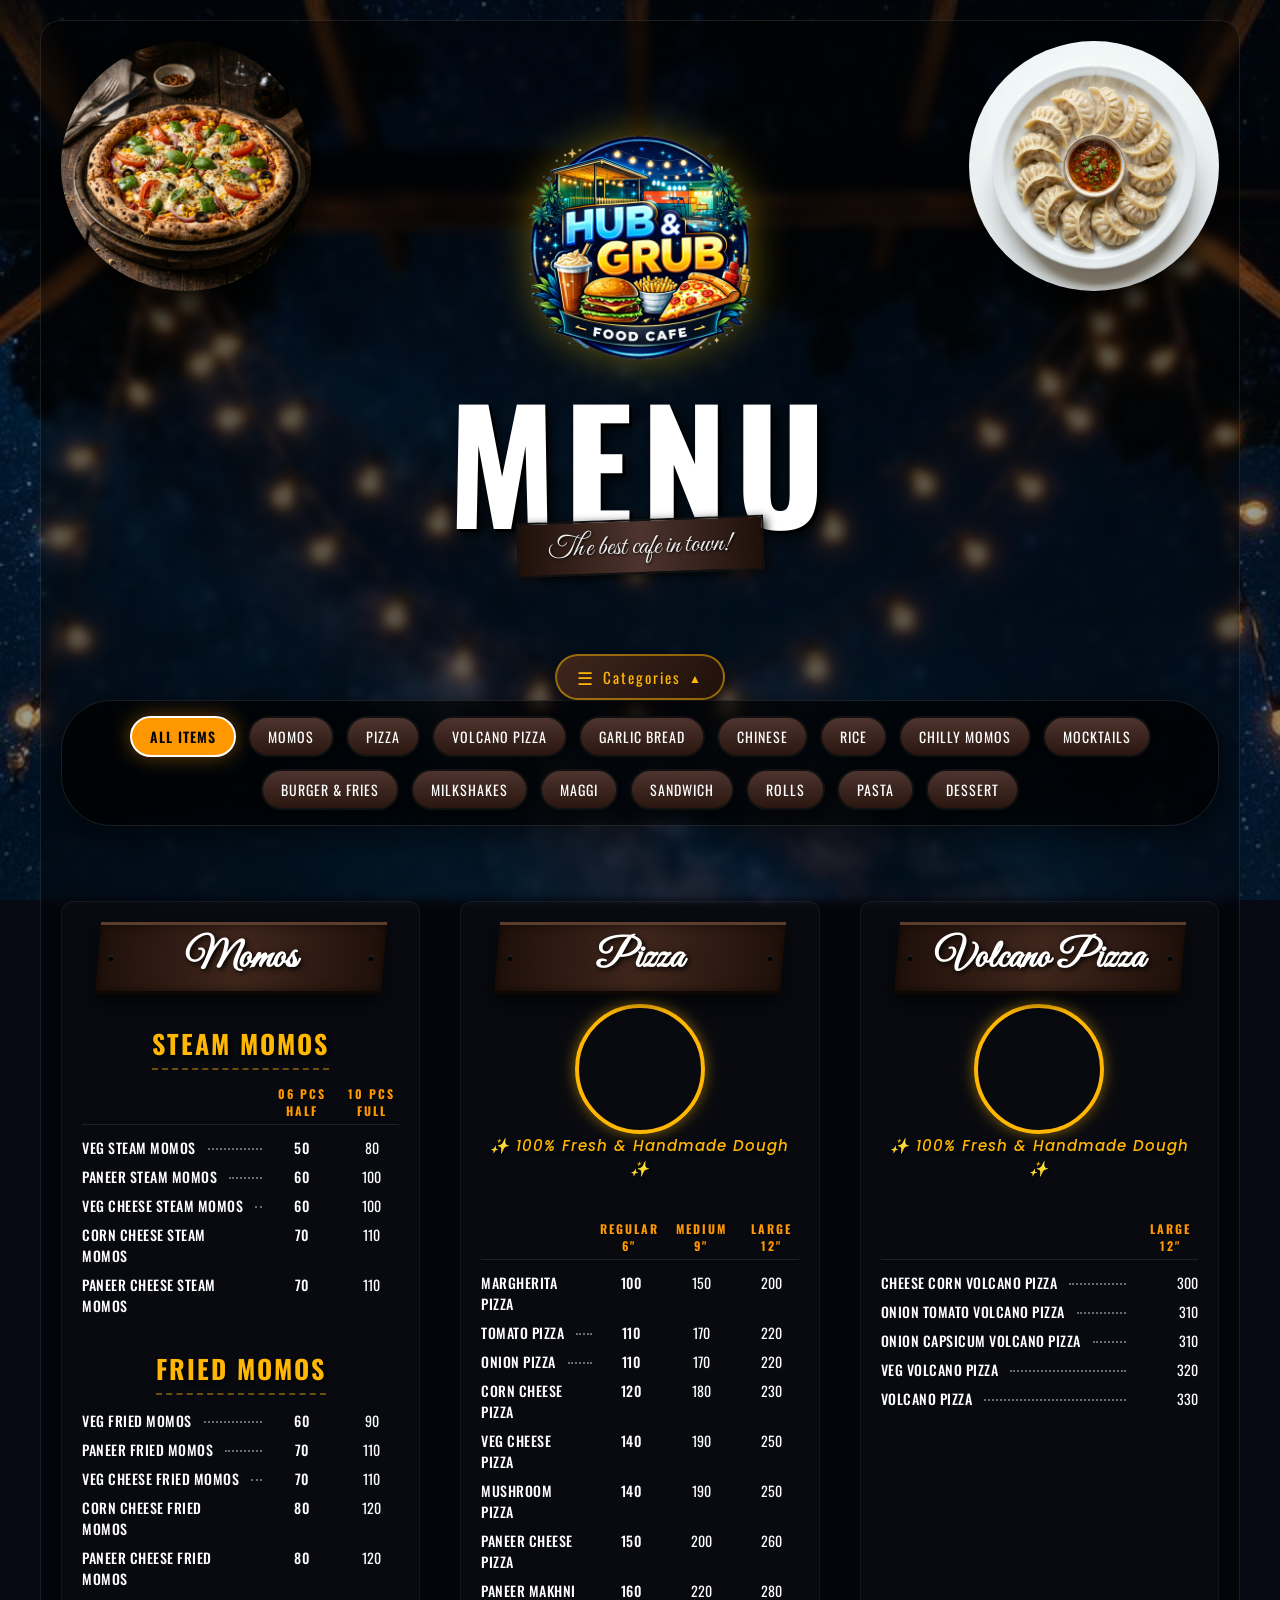
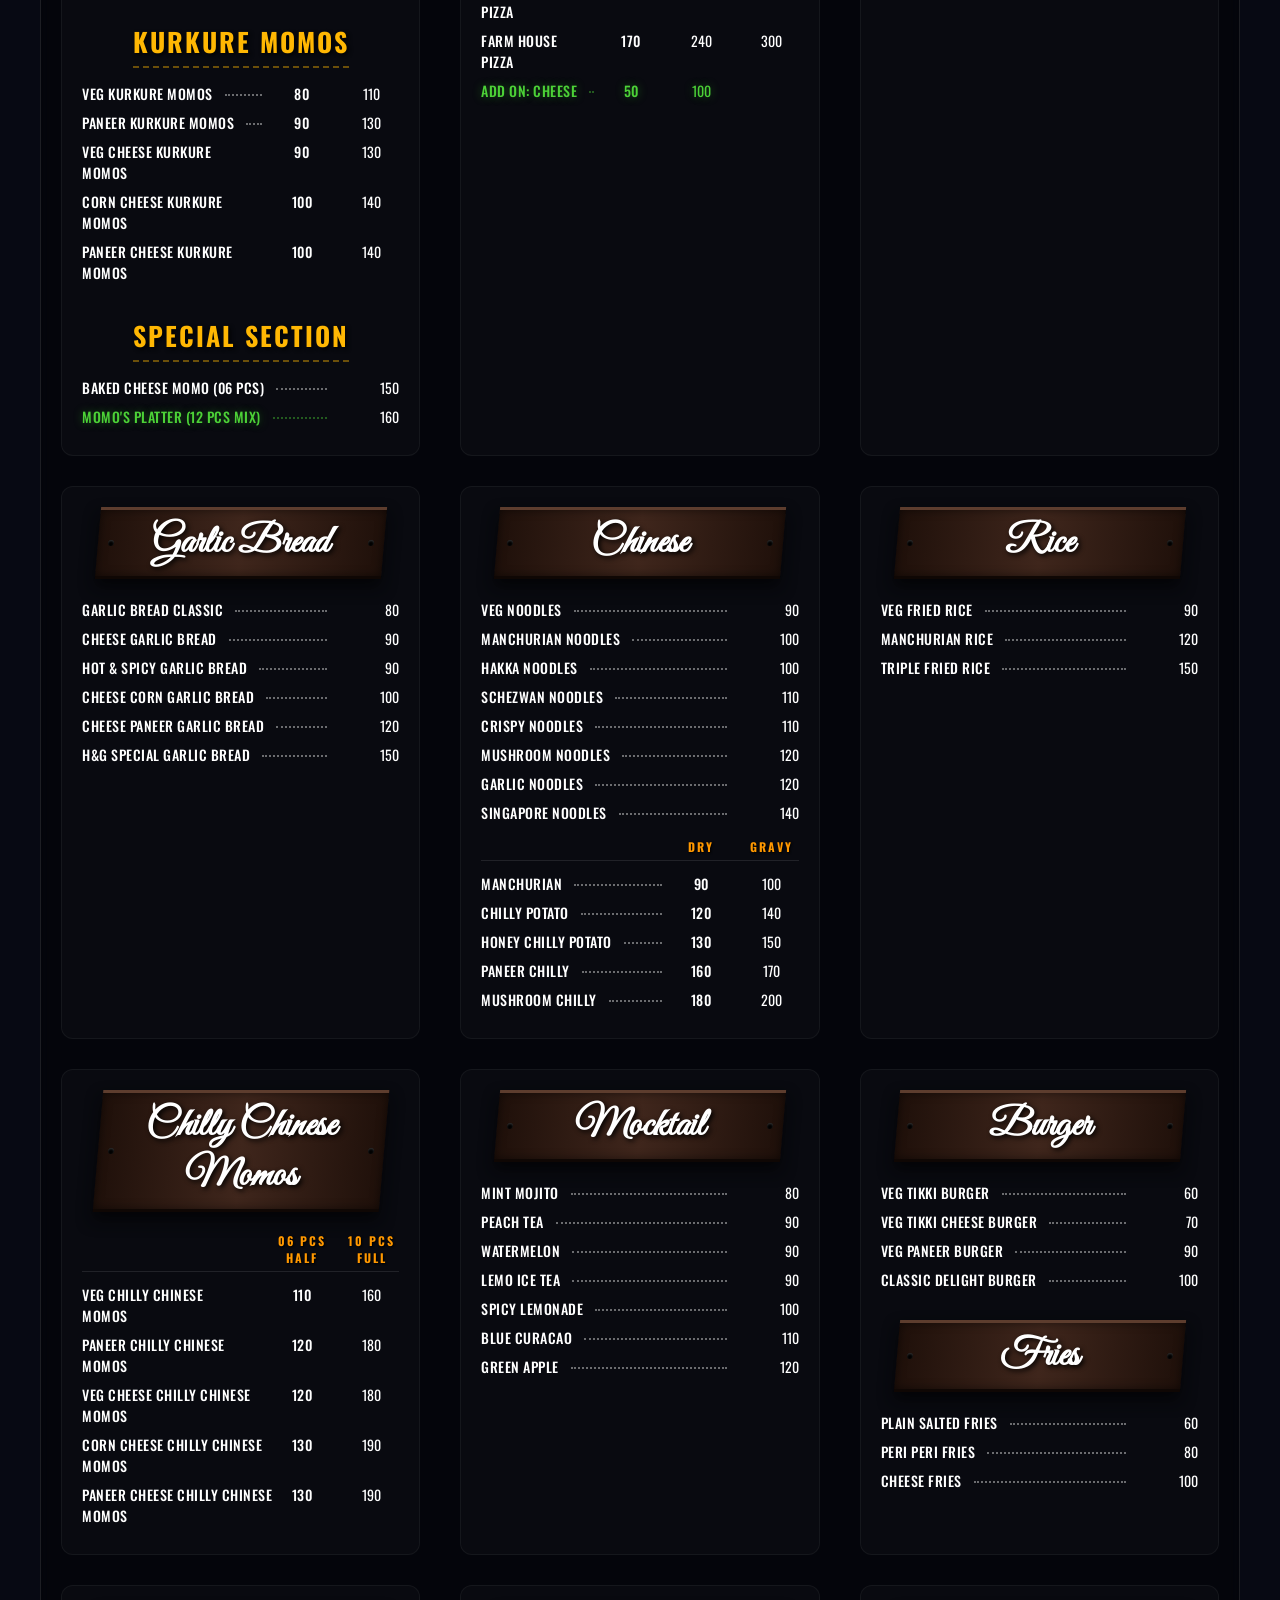
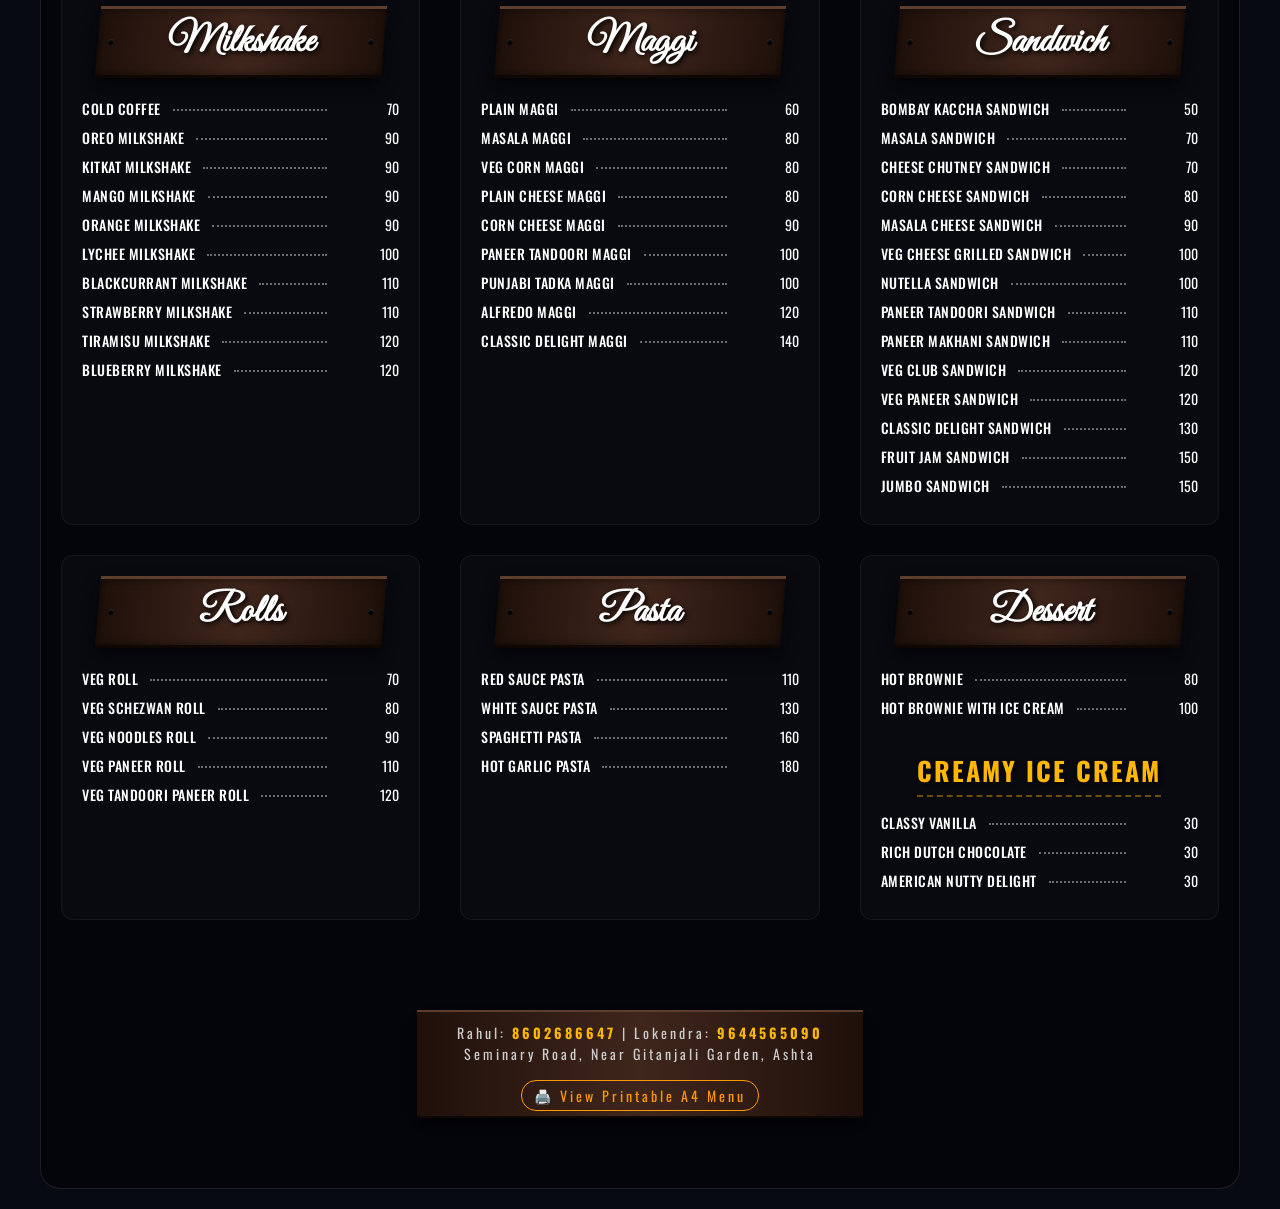
==== commit 643b5b29: "feat: add printable A4 menu template and update index to link to new print layout" ====
--- a/index.html
+++ b/index.html
@@ -128,6 +128,7 @@
           <div class="specialty-badge">✨ 100% Fresh & Handmade Dough ✨</div>
         </div>
         <div class="menu-items">
+          <div class="item-header price-legend"><span></span><div class="price-cols"><span>Large<br>12"</span></div></div>
           <div class="item"><div class="item-header"><span>Cheese Corn Volcano Pizza</span><span class="price">300</span></div></div>
           <div class="item"><div class="item-header"><span>Onion Tomato Volcano Pizza</span><span class="price">310</span></div></div>
           <div class="item"><div class="item-header"><span>Onion Capsicum Volcano Pizza</span><span class="price">310</span></div></div>
@@ -329,6 +330,8 @@
         Rahul: <a href="tel:8602686647" class="phone-link">8602686647</a> | Lokendra: <a href="tel:9644565090" class="phone-link">9644565090</a>
         <br>
         Seminary Road, Near Gitanjali Garden, Ashta
+        <br><br>
+        <a href="print_menu.html" target="_blank" style="color: #ff9800; text-decoration: none; font-size: 14px; border: 1px solid #ff9800; padding: 4px 12px; border-radius: 15px; transition: all 0.3s ease;">🖨️ View Printable A4 Menu</a>
       </div>
     </footer>
 
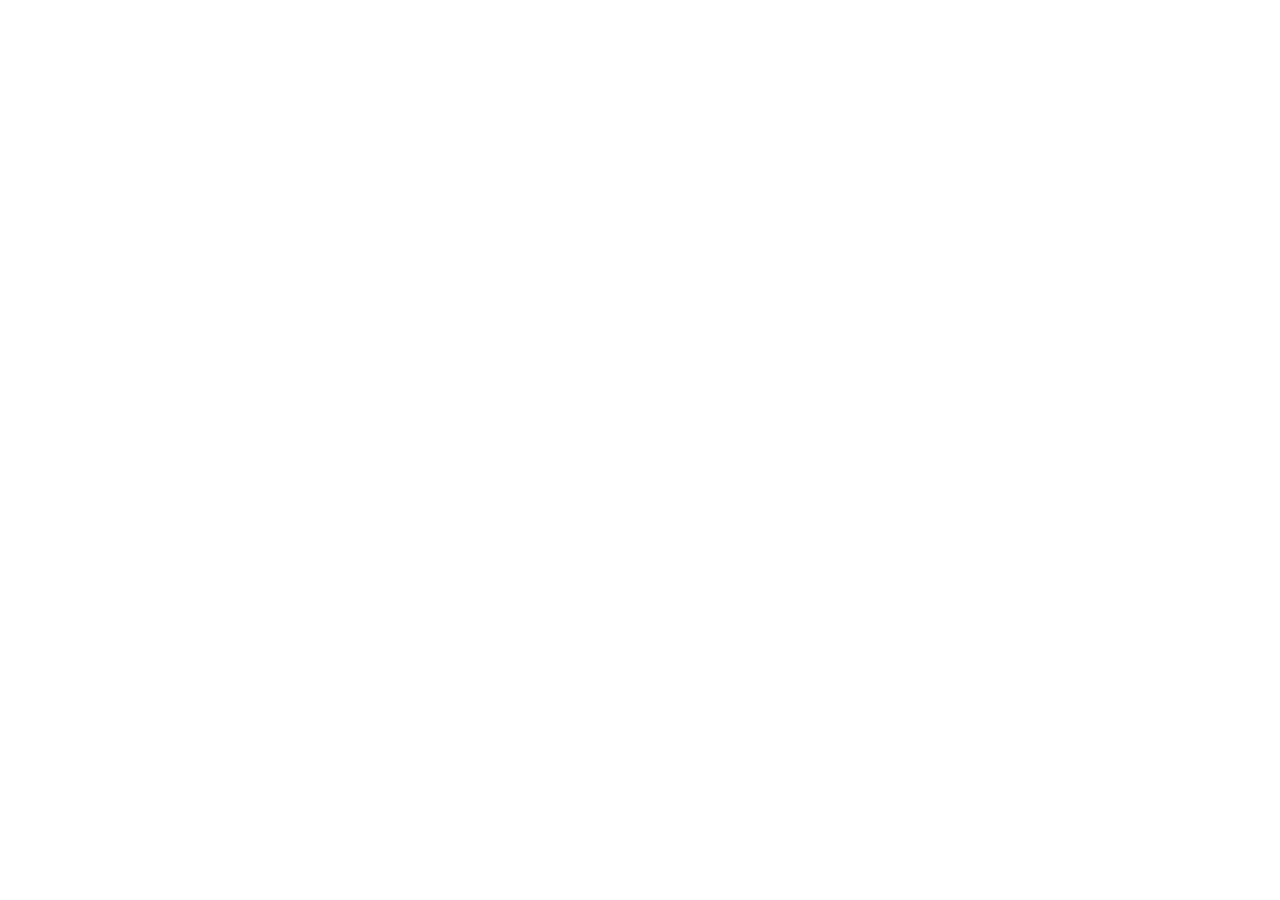
==== commit 79a3a5e8: "feat: replace menu content with site-wide redirect to hubandgrub.in" ====
--- a/index.html
+++ b/index.html
@@ -1,342 +1,24 @@
 <!DOCTYPE html>
 <html lang="en">
+
 <head>
   <meta charset="UTF-8">
-  <meta name="viewport" content="width=device-width, initial-scale=1">
-  <title>Hub & Grub Menu</title>
-  
-  <link href="https://fonts.googleapis.com/css2?family=Oswald:wght@500;700&family=Great+Vibes&family=Poppins:wght@300;400;500;600&display=swap" rel="stylesheet">
-  <link rel="stylesheet" href="style.css">
+  <title>Redirecting...</title>
+
+  <meta http-equiv="refresh" content="0; url=https://hubandgrub.in/">
+
+  <script>
+    window.location.replace("https://hubandgrub.in/");
+  </script>
 </head>
+
 <body>
+  <p>Redirecting to Hub & Grub...</p>
 
-  <!-- Background overlay to darken the starry background if needed -->
-  <div class="lights-overlay"></div>
+  <p>
+    If you are not redirected,
+    <a href="https://hubandgrub.in/">click here</a>.
+  </p>
+</body>
 
-  <div class="menu-container">
-    <!-- Floating plates matching the reference design -->
-    <img src="assets/farmhouse_pizza.png" class="floating-plate plate-left" alt="Farm House Pizza">
-    <img src="assets/momos.png" class="floating-plate plate-right" alt="Momos Plate">
-    
-    <header class="menu-header">
-      <div class="header-center">
-        <img src="assets/logo_transparent.png" alt="Hub & Grub Logo" class="main-logo">
-        <div class="cafe-name-wood" style="display: none;">HUB & GRUB</div>
-        <h1 style="margin-top: 10px;">MENU</h1>
-        <div class="tagline-wood">The best cafe in town!</div>
-      </div>
-    </header>
-
-    <!-- Category Navigation Bar -->
-    <div class="nav-wrapper" id="navWrapper">
-      <button class="nav-toggle-pill" id="navToggle" aria-label="Toggle Menu Navigation">
-        <span class="pill-icon">☰</span>
-        <span class="pill-text">Categories</span>
-        <span class="pill-arrow" id="pillArrow">▲</span>
-      </button>
-      <nav class="category-nav" id="categoryNav">
-        <button class="nav-btn active" data-category="all">All Items</button>
-        <button class="nav-btn" data-category="momos">Momos</button>
-        <button class="nav-btn" data-category="pizza">Pizza</button>
-        <button class="nav-btn" data-category="volcano">Volcano Pizza</button>
-        <button class="nav-btn" data-category="garlic">Garlic Bread</button>
-        <button class="nav-btn" data-category="chinese">Chinese</button>
-        <button class="nav-btn" data-category="rice">Rice</button>
-        <button class="nav-btn" data-category="chilly-momos">Chilly Momos</button>
-        <button class="nav-btn" data-category="mocktail">Mocktails</button>
-        <button class="nav-btn" data-category="burger">Burger &amp; Fries</button>
-        <button class="nav-btn" data-category="milkshake">Milkshakes</button>
-        <button class="nav-btn" data-category="maggi">Maggi</button>
-        <button class="nav-btn" data-category="sandwich">Sandwich</button>
-        <button class="nav-btn" data-category="rolls">Rolls</button>
-        <button class="nav-btn" data-category="pasta">Pasta</button>
-        <button class="nav-btn" data-category="dessert">Dessert</button>
-      </nav>
-    </div>
-
-    <!-- MENU GRID -->
-    <div class="categories-grid">
-      <!-- Momos Category -->
-      <section class="menu-column" data-category="momos">
-        <h2 class="wood-title"><span class="cursive">Momos</span></h2>
-        
-
-
-
-        <h3 class="momo-sub-title">Steam Momos</h3>
-        <div class="menu-items">
-          <div class="item-header price-legend"><span></span><div class="price-cols"><span>06 PCS<br>Half</span><span>10 PCS<br>Full</span></div></div>
-          <div class="item"><div class="item-header"><span>Veg Steam Momos</span><div class="price price-cols"><span>50</span><span>80</span></div></div></div>
-          <div class="item"><div class="item-header"><span>Paneer Steam Momos</span><div class="price price-cols"><span>60</span><span>100</span></div></div></div>
-          <div class="item"><div class="item-header"><span>Veg Cheese Steam Momos</span><div class="price price-cols"><span>60</span><span>100</span></div></div></div>
-          <div class="item"><div class="item-header"><span>Corn Cheese Steam Momos</span><div class="price price-cols"><span>70</span><span>110</span></div></div></div>
-          <div class="item"><div class="item-header"><span>Paneer Cheese Steam Momos</span><div class="price price-cols"><span>70</span><span>110</span></div></div></div>
-        </div>
-
-        <h3 class="momo-sub-title" style="margin-top: 25px;">Fried Momos</h3>
-        <div class="menu-items">
-          <div class="item"><div class="item-header"><span>Veg Fried Momos</span><div class="price price-cols"><span>60</span><span>90</span></div></div></div>
-          <div class="item"><div class="item-header"><span>Paneer Fried Momos</span><div class="price price-cols"><span>70</span><span>110</span></div></div></div>
-          <div class="item"><div class="item-header"><span>Veg Cheese Fried Momos</span><div class="price price-cols"><span>70</span><span>110</span></div></div></div>
-          <div class="item"><div class="item-header"><span>Corn Cheese Fried Momos</span><div class="price price-cols"><span>80</span><span>120</span></div></div></div>
-          <div class="item"><div class="item-header"><span>Paneer Cheese Fried Momos</span><div class="price price-cols"><span>80</span><span>120</span></div></div></div>
-        </div>
-
-        <h3 class="momo-sub-title" style="margin-top: 25px;">Kurkure Momos</h3>
-        <div class="menu-items">
-          <div class="item"><div class="item-header"><span>Veg Kurkure Momos</span><div class="price price-cols"><span>80</span><span>110</span></div></div></div>
-          <div class="item"><div class="item-header"><span>Paneer Kurkure Momos</span><div class="price price-cols"><span>90</span><span>130</span></div></div></div>
-          <div class="item"><div class="item-header"><span>Veg Cheese Kurkure Momos</span><div class="price price-cols"><span>90</span><span>130</span></div></div></div>
-          <div class="item"><div class="item-header"><span>Corn Cheese Kurkure Momos</span><div class="price price-cols"><span>100</span><span>140</span></div></div></div>
-          <div class="item"><div class="item-header"><span>Paneer Cheese Kurkure Momos</span><div class="price price-cols"><span>100</span><span>140</span></div></div></div>
-        </div>
-
-        <h3 class="momo-sub-title" style="margin-top: 25px;">Special Section</h3>
-        <div class="menu-items">
-          <div class="item"><div class="item-header"><span>Baked cheese Momo (06 PCS)</span><span class="price">150</span></div></div>
-          <div class="item green-highlight"><div class="item-header"><span>Momo's Platter (12 PCS MIX)</span><span class="price">160</span></div></div>
-        </div>
-      </section>
-
-      <!-- Pizza Category -->
-      <section class="menu-column" data-category="pizza">
-        <h2 class="wood-title"><span class="cursive">Pizza</span></h2>
-        <div class="specialty-section">
-          <video src="assets/Fresh_Dough_Animation_Video_Ready.mp4" class="dough-video" autoplay loop muted playsinline></video>
-          <div class="specialty-badge">✨ 100% Fresh & Handmade Dough ✨</div>
-        </div>
-        <div class="menu-items">
-          <div class="item-header price-legend"><span></span><div class="price-cols"><span>Regular<br>6"</span><span>Medium<br>9"</span><span>Large<br>12"</span></div></div>
-          <div class="item"><div class="item-header"><span>Margherita Pizza</span><div class="price price-cols"><span>100</span><span>150</span><span>200</span></div></div></div>
-          <div class="item"><div class="item-header"><span>Tomato Pizza</span><div class="price price-cols"><span>110</span><span>170</span><span>220</span></div></div></div>
-          <div class="item"><div class="item-header"><span>Onion Pizza</span><div class="price price-cols"><span>110</span><span>170</span><span>220</span></div></div></div>
-          <div class="item"><div class="item-header"><span>Corn Cheese Pizza</span><div class="price price-cols"><span>120</span><span>180</span><span>230</span></div></div></div>
-          <div class="item"><div class="item-header"><span>Veg Cheese Pizza</span><div class="price price-cols"><span>140</span><span>190</span><span>250</span></div></div></div>
-          <div class="item"><div class="item-header"><span>Mushroom Pizza</span><div class="price price-cols"><span>140</span><span>190</span><span>250</span></div></div></div>
-          <div class="item"><div class="item-header"><span>Paneer Cheese Pizza</span><div class="price price-cols"><span>150</span><span>200</span><span>260</span></div></div></div>
-          <div class="item"><div class="item-header"><span>Paneer Makhni Pizza</span><div class="price price-cols"><span>160</span><span>220</span><span>280</span></div></div></div>
-          <div class="item"><div class="item-header"><span>Farm House Pizza</span><div class="price price-cols"><span>170</span><span>240</span><span>300</span></div></div></div>
-          <div class="item green-highlight"><div class="item-header"><span>ADD ON: CHEESE</span><div class="price price-cols"><span>50</span><span>100</span><span></span></div></div></div>
-        </div>
-      </section>
-
-      <!-- Volcano Pizza -->
-      <section class="menu-column" data-category="volcano">
-        <h2 class="wood-title"><span class="cursive">Volcano Pizza</span></h2>
-        <div class="specialty-section">
-          <video src="assets/Fresh_Dough_Animation_Video_Ready.mp4" class="dough-video" autoplay loop muted playsinline></video>
-          <div class="specialty-badge">✨ 100% Fresh & Handmade Dough ✨</div>
-        </div>
-        <div class="menu-items">
-          <div class="item-header price-legend"><span></span><div class="price-cols"><span>Large<br>12"</span></div></div>
-          <div class="item"><div class="item-header"><span>Cheese Corn Volcano Pizza</span><span class="price">300</span></div></div>
-          <div class="item"><div class="item-header"><span>Onion Tomato Volcano Pizza</span><span class="price">310</span></div></div>
-          <div class="item"><div class="item-header"><span>Onion Capsicum Volcano Pizza</span><span class="price">310</span></div></div>
-          <div class="item"><div class="item-header"><span>Veg Volcano Pizza</span><span class="price">320</span></div></div>
-          <div class="item"><div class="item-header"><span>Volcano Pizza</span><span class="price">330</span></div></div>
-        </div>
-      </section>
-
-      <!-- Garlic Bread -->
-      <section class="menu-column" data-category="garlic">
-        <h2 class="wood-title"><span class="cursive">Garlic Bread</span></h2>
-        <div class="menu-items">
-          <div class="item"><div class="item-header"><span>Garlic Bread classic</span><span class="price">80</span></div></div>
-          <div class="item"><div class="item-header"><span>Cheese Garlic Bread</span><span class="price">90</span></div></div>
-          <div class="item"><div class="item-header"><span>Hot & Spicy Garlic Bread</span><span class="price">90</span></div></div>
-          <div class="item"><div class="item-header"><span>Cheese Corn Garlic Bread</span><span class="price">100</span></div></div>
-          <div class="item"><div class="item-header"><span>Cheese Paneer Garlic Bread</span><span class="price">120</span></div></div>
-          <div class="item"><div class="item-header"><span>H&G Special Garlic Bread</span><span class="price">150</span></div></div>
-        </div>
-      </section>
-
-      <!-- Chinese Category -->
-      <section class="menu-column" data-category="chinese">
-        <h2 class="wood-title"><span class="cursive">Chinese</span></h2>
-        <div class="menu-items">
-          <div class="item"><div class="item-header"><span>Veg Noodles</span><span class="price">90</span></div></div>
-          <div class="item"><div class="item-header"><span>Manchurian Noodles</span><span class="price">100</span></div></div>
-          <div class="item"><div class="item-header"><span>Hakka Noodles</span><span class="price">100</span></div></div>
-          <div class="item"><div class="item-header"><span>Schezwan Noodles</span><span class="price">110</span></div></div>
-          <div class="item"><div class="item-header"><span>Crispy Noodles</span><span class="price">110</span></div></div>
-          <div class="item"><div class="item-header"><span>Mushroom Noodles</span><span class="price">120</span></div></div>
-          <div class="item"><div class="item-header"><span>Garlic Noodles</span><span class="price">120</span></div></div>
-          <div class="item"><div class="item-header"><span>Singapore Noodles</span><span class="price">140</span></div></div>
-          
-          <div class="item-header price-legend" style="margin-top: 15px;"><span></span><div class="price-cols"><span>Dry</span><span>Gravy</span></div></div>
-          <div class="item"><div class="item-header"><span>Manchurian</span><div class="price price-cols"><span>90</span><span>100</span></div></div></div>
-          <div class="item"><div class="item-header"><span>Chilly Potato</span><div class="price price-cols"><span>120</span><span>140</span></div></div></div>
-          <div class="item"><div class="item-header"><span>Honey Chilly Potato</span><div class="price price-cols"><span>130</span><span>150</span></div></div></div>
-          <div class="item"><div class="item-header"><span>Paneer Chilly</span><div class="price price-cols"><span>160</span><span>170</span></div></div></div>
-          <div class="item"><div class="item-header"><span>Mushroom Chilly</span><div class="price price-cols"><span>180</span><span>200</span></div></div></div>
-        </div>
-      </section>
-
-      <!-- Rice Category -->
-      <section class="menu-column" data-category="rice">
-        <h2 class="wood-title"><span class="cursive">Rice</span></h2>
-        <div class="menu-items">
-          <div class="item"><div class="item-header"><span>Veg Fried Rice</span><span class="price">90</span></div></div>
-          <div class="item"><div class="item-header"><span>Manchurian Rice</span><div class="price">120</div></div></div>
-          <div class="item"><div class="item-header"><span>Triple Fried Rice</span><div class="price">150</div></div></div>
-        </div>
-      </section>
-
-      <!-- Chilly Momos Section -->
-      <section class="menu-column" data-category="chilly-momos">
-        <h2 class="wood-title"><span class="cursive">Chilly Chinese Momos</span></h2>
-        
-
-
-
-        <div class="menu-items">
-          <div class="item-header price-legend"><span></span><div class="price-cols"><span>06 PCS<br>Half</span><span>10 PCS<br>Full</span></div></div>
-          <div class="item"><div class="item-header"><span>Veg Chilly Chinese Momos</span><div class="price price-cols"><span>110</span><span>160</span></div></div></div>
-          <div class="item"><div class="item-header"><span>Paneer Chilly Chinese Momos</span><div class="price price-cols"><span>120</span><span>180</span></div></div></div>
-          <div class="item"><div class="item-header"><span>Veg Cheese Chilly Chinese Momos</span><div class="price price-cols"><span>120</span><span>180</span></div></div></div>
-          <div class="item"><div class="item-header"><span>Corn Cheese Chilly Chinese Momos</span><div class="price price-cols"><span>130</span><span>190</span></div></div></div>
-          <div class="item"><div class="item-header"><span>Paneer Cheese Chilly Chinese Momos</span><div class="price price-cols"><span>130</span><span>190</span></div></div></div>
-        </div>
-      </section>
-
-      <!-- Mocktail Category -->
-      <section class="menu-column" data-category="mocktail">
-        <h2 class="wood-title"><span class="cursive">Mocktail</span></h2>
-        <div class="menu-items">
-          <div class="item"><div class="item-header"><span>Mint Mojito</span><span class="price">80</span></div></div>
-          <div class="item"><div class="item-header"><span>Peach Tea</span><span class="price">90</span></div></div>
-          <div class="item"><div class="item-header"><span>Watermelon</span><span class="price">90</span></div></div>
-          <div class="item"><div class="item-header"><span>Lemo Ice Tea</span><span class="price">90</span></div></div>
-          <div class="item"><div class="item-header"><span>Spicy Lemonade</span><span class="price">100</span></div></div>
-          <div class="item"><div class="item-header"><span>Blue Curacao</span><span class="price">110</span></div></div>
-          <div class="item"><div class="item-header"><span>Green Apple</span><span class="price">120</span></div></div>
-        </div>
-      </section>
-
-      <!-- Burger & Fries Category -->
-      <section class="menu-column" data-category="burger">
-        <h2 class="wood-title"><span class="cursive">Burger</span></h2>
-        <div class="menu-items">
-          <div class="item"><div class="item-header"><span>Veg Tikki Burger</span><span class="price">60</span></div></div>
-          <div class="item"><div class="item-header"><span>Veg Tikki Cheese Burger</span><span class="price">70</span></div></div>
-          <div class="item"><div class="item-header"><span>Veg Paneer Burger</span><span class="price">90</span></div></div>
-          <div class="item"><div class="item-header"><span>Classic Delight Burger</span><span class="price">100</span></div></div>
-        </div>
-
-        <h2 class="wood-title" style="margin-top: 30px;"><span class="cursive">Fries</span></h2>
-        <div class="menu-items">
-          <div class="item"><div class="item-header"><span>Plain Salted Fries</span><span class="price">60</span></div></div>
-          <div class="item"><div class="item-header"><span>Peri Peri Fries</span><span class="price">80</span></div></div>
-          <div class="item"><div class="item-header"><span>Cheese Fries</span><span class="price">100</span></div></div>
-        </div>
-      </section>
-
-      <!-- Milkshake Category -->
-      <section class="menu-column" data-category="milkshake">
-        <h2 class="wood-title"><span class="cursive">Milkshake</span></h2>
-        <div class="menu-items">
-          <div class="item"><div class="item-header"><span>Cold Coffee</span><span class="price">70</span></div></div>
-          <div class="item"><div class="item-header"><span>Oreo Milkshake</span><span class="price">90</span></div></div>
-          <div class="item"><div class="item-header"><span>Kitkat Milkshake</span><span class="price">90</span></div></div>
-          <div class="item"><div class="item-header"><span>Mango Milkshake</span><span class="price">90</span></div></div>
-          <div class="item"><div class="item-header"><span>Orange Milkshake</span><span class="price">90</span></div></div>
-          <div class="item"><div class="item-header"><span>Lychee Milkshake</span><span class="price">100</span></div></div>
-          <div class="item"><div class="item-header"><span>BlackCurrant Milkshake</span><span class="price">110</span></div></div>
-          <div class="item"><div class="item-header"><span>Strawberry Milkshake</span><span class="price">110</span></div></div>
-          <div class="item"><div class="item-header"><span>Tiramisu Milkshake</span><span class="price">120</span></div></div>
-          <div class="item"><div class="item-header"><span>BlueBerry Milkshake</span><span class="price">120</span></div></div>
-        </div>
-      </section>
-
-      <!-- Maggi Category -->
-      <section class="menu-column" data-category="maggi">
-        <h2 class="wood-title"><span class="cursive">Maggi</span></h2>
-        <div class="menu-items">
-          <div class="item"><div class="item-header"><span>Plain Maggi</span><span class="price">60</span></div></div>
-          <div class="item"><div class="item-header"><span>Masala Maggi</span><span class="price">80</span></div></div>
-          <div class="item"><div class="item-header"><span>Veg Corn Maggi</span><span class="price">80</span></div></div>
-          <div class="item"><div class="item-header"><span>Plain Cheese Maggi</span><span class="price">80</span></div></div>
-          <div class="item"><div class="item-header"><span>Corn Cheese Maggi</span><span class="price">90</span></div></div>
-          <div class="item"><div class="item-header"><span>Paneer Tandoori Maggi</span><span class="price">100</span></div></div>
-          <div class="item"><div class="item-header"><span>Punjabi Tadka Maggi</span><span class="price">100</span></div></div>
-          <div class="item"><div class="item-header"><span>Alfredo Maggi</span><span class="price">120</span></div></div>
-          <div class="item"><div class="item-header"><span>Classic Delight Maggi</span><span class="price">140</span></div></div>
-        </div>
-      </section>
-
-      <!-- Sandwich Category -->
-      <section class="menu-column" data-category="sandwich">
-        <h2 class="wood-title"><span class="cursive">Sandwich</span></h2>
-        <div class="menu-items">
-          <div class="item"><div class="item-header"><span>Bombay Kaccha Sandwich</span><span class="price">50</span></div></div>
-          <div class="item"><div class="item-header"><span>Masala Sandwich</span><span class="price">70</span></div></div>
-          <div class="item"><div class="item-header"><span>Cheese Chutney Sandwich</span><span class="price">70</span></div></div>
-          <div class="item"><div class="item-header"><span>Corn Cheese Sandwich</span><span class="price">80</span></div></div>
-          <div class="item"><div class="item-header"><span>Masala Cheese Sandwich</span><span class="price">90</span></div></div>
-          <div class="item"><div class="item-header"><span>Veg Cheese Grilled Sandwich</span><span class="price">100</span></div></div>
-          <div class="item"><div class="item-header"><span>Nutella Sandwich</span><span class="price">100</span></div></div>
-          <div class="item"><div class="item-header"><span>Paneer Tandoori Sandwich</span><span class="price">110</span></div></div>
-          <div class="item"><div class="item-header"><span>Paneer Makhani Sandwich</span><span class="price">110</span></div></div>
-          <div class="item"><div class="item-header"><span>Veg Club Sandwich</span><span class="price">120</span></div></div>
-          <div class="item"><div class="item-header"><span>Veg Paneer Sandwich</span><span class="price">120</span></div></div>
-          <div class="item"><div class="item-header"><span>Classic Delight Sandwich</span><span class="price">130</span></div></div>
-          <div class="item"><div class="item-header"><span>Fruit Jam Sandwich</span><span class="price">150</span></div></div>
-          <div class="item"><div class="item-header"><span>Jumbo Sandwich</span><span class="price">150</span></div></div>
-        </div>
-      </section>
-
-      <!-- Rolls Category -->
-      <section class="menu-column" data-category="rolls">
-        <h2 class="wood-title"><span class="cursive">Rolls</span></h2>
-        <div class="menu-items">
-          <div class="item"><div class="item-header"><span>Veg Roll</span><span class="price">70</span></div></div>
-          <div class="item"><div class="item-header"><span>Veg Schezwan Roll</span><span class="price">80</span></div></div>
-          <div class="item"><div class="item-header"><span>Veg Noodles Roll</span><span class="price">90</span></div></div>
-          <div class="item"><div class="item-header"><span>Veg Paneer Roll</span><span class="price">110</span></div></div>
-          <div class="item"><div class="item-header"><span>Veg Tandoori Paneer Roll</span><span class="price">120</span></div></div>
-        </div>
-      </section>
-
-      <!-- Pasta Category -->
-      <section class="menu-column" data-category="pasta">
-        <h2 class="wood-title"><span class="cursive">Pasta</span></h2>
-        <div class="menu-items">
-          <div class="item"><div class="item-header"><span>Red Sauce Pasta</span><span class="price">110</span></div></div>
-          <div class="item"><div class="item-header"><span>White Sauce Pasta</span><span class="price">130</span></div></div>
-          <div class="item"><div class="item-header"><span>Spaghetti Pasta</span><span class="price">160</span></div></div>
-          <div class="item"><div class="item-header"><span>Hot Garlic Pasta</span><span class="price">180</span></div></div>
-        </div>
-      </section>
-
-      <!-- Dessert Category -->
-      <section class="menu-column" data-category="dessert">
-        <h2 class="wood-title"><span class="cursive">Dessert</span></h2>
-        <div class="menu-items">
-          <div class="item"><div class="item-header"><span>Hot Brownie</span><span class="price">80</span></div></div>
-          <div class="item"><div class="item-header"><span>Hot Brownie with Ice Cream</span><span class="price">100</span></div></div>
-        </div>
-
-        <h3 class="momo-sub-title" style="margin-top: 25px;">Creamy Ice Cream</h3>
-        <div class="menu-items">
-          <div class="item"><div class="item-header"><span>Classy Vanilla</span><span class="price">30</span></div></div>
-          <div class="item"><div class="item-header"><span>Rich Dutch Chocolate</span><span class="price">30</span></div></div>
-          <div class="item"><div class="item-header"><span>American Nutty Delight</span><span class="price">30</span></div></div>
-        </div>
-      </section>
-    </div>
-
-    <footer>
-      <div class="footer-wood">
-        Rahul: <a href="tel:8602686647" class="phone-link">8602686647</a> | Lokendra: <a href="tel:9644565090" class="phone-link">9644565090</a>
-        <br>
-        Seminary Road, Near Gitanjali Garden, Ashta
-        <br><br>
-        <a href="print_menu.html" target="_blank" style="color: #ff9800; text-decoration: none; font-size: 14px; border: 1px solid #ff9800; padding: 4px 12px; border-radius: 15px; transition: all 0.3s ease;">🖨️ View Printable A4 Menu</a>
-      </div>
-    </footer>
-
-  </div>
-
-  <script src="script.js"></script>
-</body>
-</html>
+</html>
